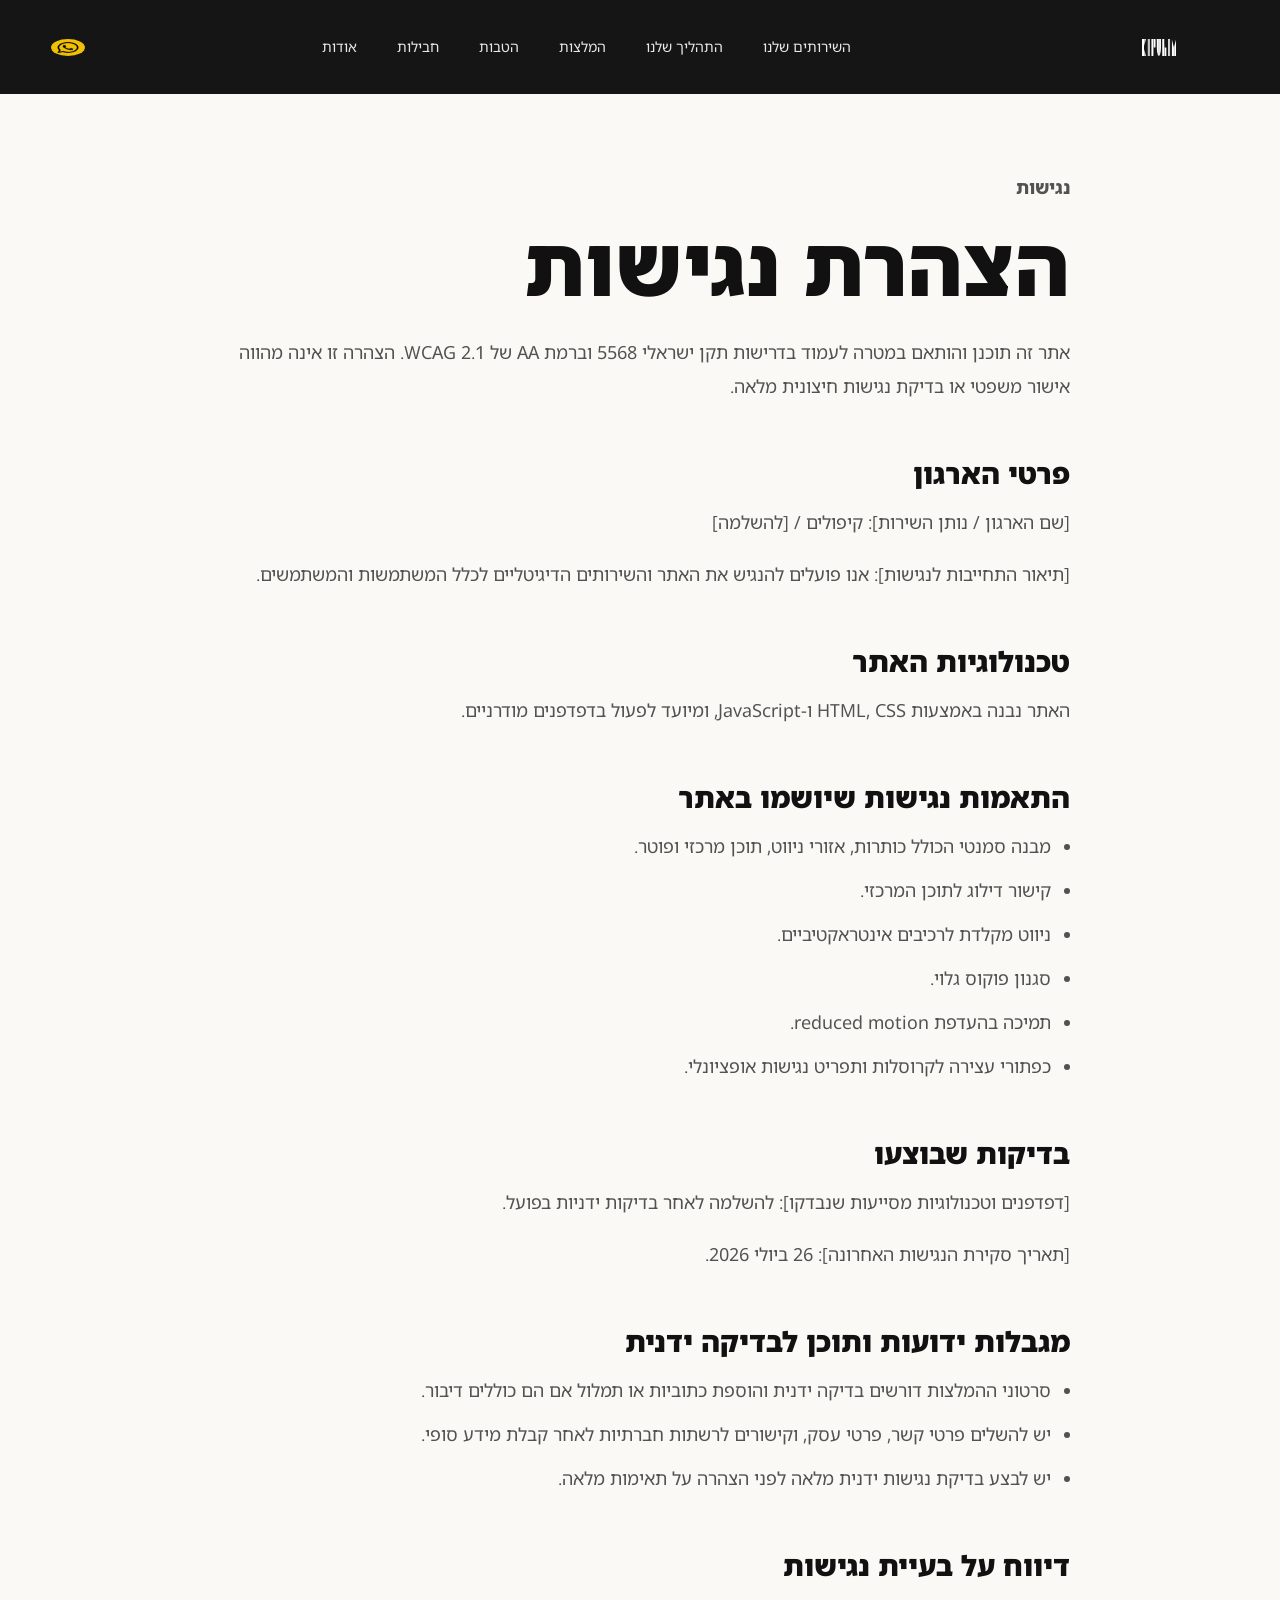
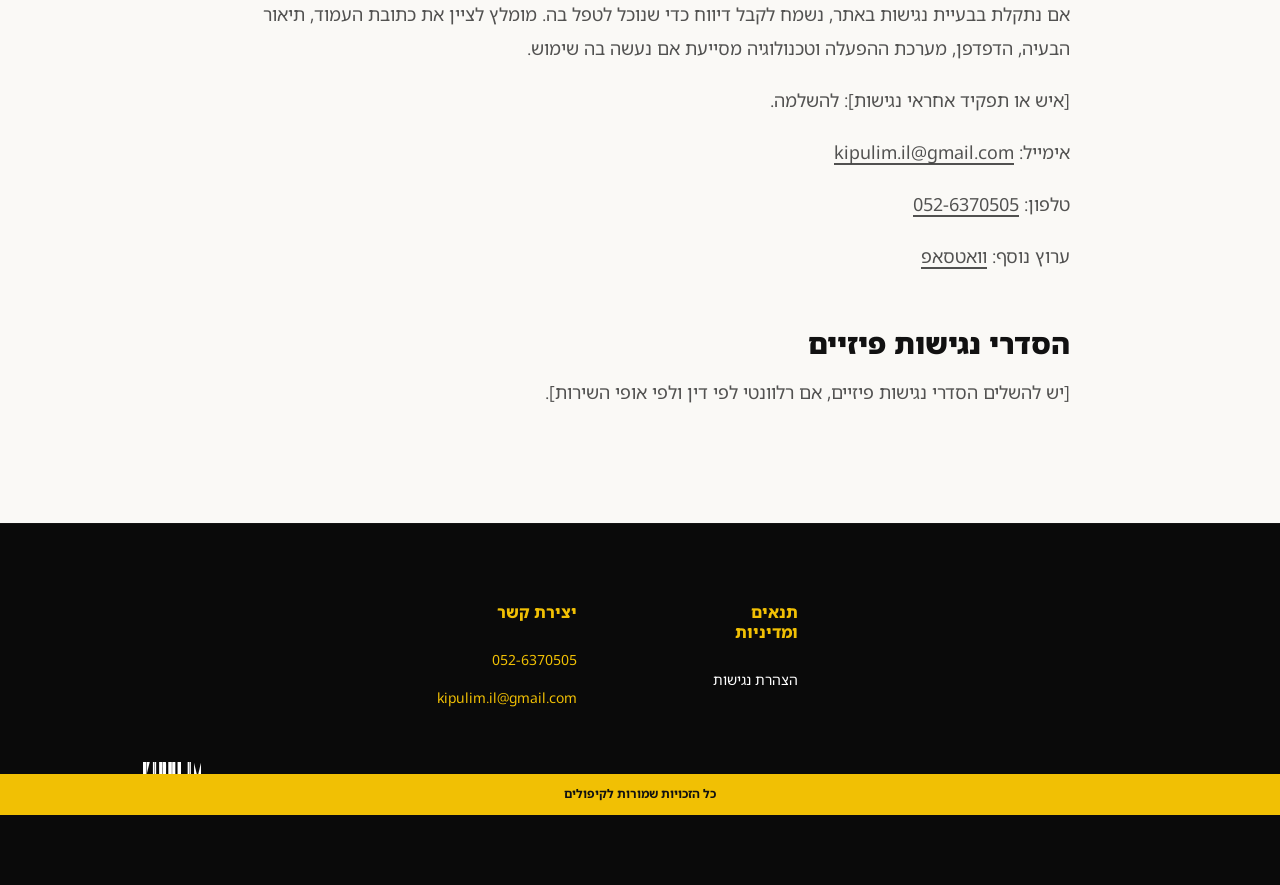
==== accessibility.html @ 1f418134 "Improve site accessibility" ====
<!doctype html>
<html lang="he" dir="rtl">
  <head>
    <meta charset="UTF-8" />
    <meta name="viewport" content="width=device-width, initial-scale=1.0" />
    <title>הצהרת נגישות | קיפולים</title>
    <meta name="description" content="הצהרת נגישות לאתר קיפולים." />
    <link rel="preconnect" href="https://fonts.googleapis.com" />
    <link rel="preconnect" href="https://fonts.gstatic.com" crossorigin />
    <link
      href="https://fonts.googleapis.com/css2?family=Noto+Sans+Hebrew:wght@300;400;500;700;800;900&display=swap"
      rel="stylesheet"
    />
    <link rel="stylesheet" href="styles.css" />
  </head>
  <body>
    <a class="skip-link" href="#main-content">דלגי לתוכן המרכזי</a>
    <header class="site-header" data-header>
      <div class="header-inner">
        <a class="brand" href="index.html#main-content" aria-label="קיפולים - מעבר לעמוד הבית">
          <img src="assets/logo.svg" alt="קיפולים" />
        </a>

        <nav class="main-nav" aria-label="ניווט ראשי">
          <a href="index.html#services">השירותים שלנו</a>
          <a href="index.html#process">התהליך שלנו</a>
          <a href="index.html#testimonials">המלצות</a>
          <a href="index.html#benefits">הטבות</a>
          <a href="index.html#packages">חבילות</a>
          <a href="index.html#about">אודות</a>
        </nav>

        <div class="social-links" aria-label="רשתות חברתיות">
          <a class="social" href="https://wa.me/972526370505" aria-label="וואטסאפ">
            <img src="assets/social-whatsapp.svg" alt="" />
          </a>
        </div>

        <button class="menu-toggle" type="button" aria-expanded="false" aria-label="פתיחת תפריט" data-menu-toggle>
          <span></span>
          <span></span>
        </button>
      </div>
    </header>

    <main class="statement-page" id="main-content" tabindex="-1">
      <article class="statement-content">
        <p class="micro">נגישות</p>
        <h1>הצהרת נגישות</h1>
        <p>
          אתר זה תוכנן והותאם במטרה לעמוד בדרישות תקן ישראלי 5568 וברמת AA של WCAG 2.1.
          הצהרה זו אינה מהווה אישור משפטי או בדיקת נגישות חיצונית מלאה.
        </p>

        <h2>פרטי הארגון</h2>
        <p>[שם הארגון / נותן השירות]: קיפולים / [להשלמה]</p>
        <p>[תיאור התחייבות לנגישות]: אנו פועלים להנגיש את האתר והשירותים הדיגיטליים לכלל המשתמשות והמשתמשים.</p>

        <h2>טכנולוגיות האתר</h2>
        <p>האתר נבנה באמצעות HTML, CSS ו-JavaScript, ומיועד לפעול בדפדפנים מודרניים.</p>

        <h2>התאמות נגישות שיושמו באתר</h2>
        <ul>
          <li>מבנה סמנטי הכולל כותרות, אזורי ניווט, תוכן מרכזי ופוטר.</li>
          <li>קישור דילוג לתוכן המרכזי.</li>
          <li>ניווט מקלדת לרכיבים אינטראקטיביים.</li>
          <li>סגנון פוקוס גלוי.</li>
          <li>תמיכה בהעדפת reduced motion.</li>
          <li>כפתורי עצירה לקרוסלות ותפריט נגישות אופציונלי.</li>
        </ul>

        <h2>בדיקות שבוצעו</h2>
        <p>[דפדפנים וטכנולוגיות מסייעות שנבדקו]: להשלמה לאחר בדיקות ידניות בפועל.</p>
        <p>[תאריך סקירת הנגישות האחרונה]: 26 ביולי 2026.</p>

        <h2>מגבלות ידועות ותוכן לבדיקה ידנית</h2>
        <ul>
          <li>סרטוני ההמלצות דורשים בדיקה ידנית והוספת כתוביות או תמלול אם הם כוללים דיבור.</li>
          <li>יש להשלים פרטי קשר, פרטי עסק, וקישורים לרשתות חברתיות לאחר קבלת מידע סופי.</li>
          <li>יש לבצע בדיקת נגישות ידנית מלאה לפני הצהרה על תאימות מלאה.</li>
        </ul>

        <h2>דיווח על בעיית נגישות</h2>
        <p>
          אם נתקלת בבעיית נגישות באתר, נשמח לקבל דיווח כדי שנוכל לטפל בה.
          מומלץ לציין את כתובת העמוד, תיאור הבעיה, הדפדפן, מערכת ההפעלה וטכנולוגיה מסייעת אם נעשה בה שימוש.
        </p>
        <p>[איש או תפקיד אחראי נגישות]: להשלמה.</p>
        <p>אימייל: <a href="mailto:kipulim.il@gmail.com">kipulim.il@gmail.com</a></p>
        <p>טלפון: <a href="tel:0526370505">052-6370505</a></p>
        <p>ערוץ נוסף: <a href="https://wa.me/972526370505">וואטסאפ</a></p>

        <h2>הסדרי נגישות פיזיים</h2>
        <p>[יש להשלים הסדרי נגישות פיזיים, אם רלוונטי לפי דין ולפי אופי השירות].</p>
      </article>
    </main>

    <footer class="site-footer compact-footer">
      <div class="footer-inner">
        <div class="footer-logo"><img src="assets/logo.svg" alt="קיפולים" /></div>
        <div class="footer-contact">
          <h3>יצירת קשר</h3>
          <a href="tel:0526370505">052-6370505</a>
          <a href="mailto:kipulim.il@gmail.com">kipulim.il@gmail.com</a>
        </div>
        <div class="footer-legal">
          <h3>תנאים ומדיניות</h3>
          <a href="accessibility.html" aria-current="page">הצהרת נגישות</a>
        </div>
      </div>
      <p class="copyright">כל הזכויות שמורות לקיפולים</p>
    </footer>

    <script src="script.js"></script>
  </body>
</html>
---- styles.css ----
:root {
  --black: #111111;
  --yellow: #f1c004;
  --cream: #faf9f6;
  --sage: #dfdeca;
  --soft: rgba(17, 17, 17, 0.55);
  --faint: rgba(17, 17, 17, 0.35);
  --max: 1168px;
}

* {
  box-sizing: border-box;
}

html {
  scroll-behavior: smooth;
  overflow-x: hidden;
}

body {
  margin: 0;
  background: var(--cream);
  color: var(--black);
  font-family: "Noto Sans Hebrew", Arial, sans-serif;
  overflow-x: hidden;
}

a {
  color: inherit;
  text-decoration: none;
}

img {
  display: block;
  max-width: 100%;
}

.visually-hidden {
  position: absolute;
  width: 1px;
  height: 1px;
  padding: 0;
  margin: -1px;
  overflow: hidden;
  clip: rect(0 0 0 0);
  white-space: nowrap;
  border: 0;
}

.skip-link {
  position: fixed;
  top: 12px;
  right: 12px;
  z-index: 100;
  padding: 12px 18px;
  border-radius: 999px;
  background: var(--yellow);
  color: var(--black);
  font-size: 14px;
  line-height: 20px;
  font-weight: 900;
  transform: translateY(-140%);
  transition: transform 180ms ease;
}

.skip-link:focus {
  transform: translateY(0);
}

:focus-visible {
  outline: 3px solid var(--yellow);
  outline-offset: 4px;
}

#main-content:focus {
  outline: 0;
}

.site-header {
  position: fixed;
  inset: 0 0 auto;
  z-index: 20;
  background: rgba(17, 17, 17, 0.98);
  color: #fff;
}

.header-inner {
  width: min(1179px, calc(100% - 40px));
  height: 94px;
  margin: 0 auto;
  display: flex;
  align-items: center;
  justify-content: space-between;
  gap: 34px;
}

.brand img {
  width: 141px;
  height: 17px;
  object-fit: contain;
}

.main-nav {
  display: flex;
  align-items: center;
  gap: 40px;
}

.main-nav a {
  font-size: 14px;
  line-height: 20px;
  color: rgba(255, 255, 255, 0.9);
}

.social-links {
  direction: ltr;
  display: flex;
  align-items: center;
  gap: 15px;
}

.social {
  width: 34px;
  height: 34px;
  display: block;
  overflow: hidden;
  border-radius: 50%;
}

.social img {
  width: 34px;
  height: 34px;
  object-fit: contain;
}

.social.unavailable {
  opacity: 0.55;
}

.social.tiktok {
  display: grid;
  place-items: center;
  border: 1.7px solid #fff;
}

.social.tiktok img {
  width: 15px;
  height: 17px;
}

.menu-toggle {
  display: none;
  width: 42px;
  height: 42px;
  border: 1px solid rgba(255, 255, 255, 0.25);
  border-radius: 999px;
  background: transparent;
}

.menu-toggle span {
  display: block;
  width: 18px;
  height: 2px;
  margin: 5px auto;
  background: #fff;
}

.micro {
  margin: 0 0 18px;
  color: var(--faint);
  font-size: 10px;
  line-height: 15px;
  font-weight: 800;
}

.micro.yellow {
  color: var(--yellow);
}

.dark-micro {
  color: rgba(255, 255, 255, 0.25);
}

.button {
  min-height: 48px;
  padding: 14px 32px;
  border-radius: 999px;
  display: inline-flex;
  align-items: center;
  justify-content: center;
  font-size: 14px;
  line-height: 20px;
  font-weight: 800;
  white-space: nowrap;
  transform: translateZ(0);
  transition:
    transform 220ms ease,
    box-shadow 220ms ease,
    background-color 220ms ease,
    color 220ms ease;
  will-change: transform;
}

.button:hover,
.button:focus-visible {
  transform: scale(1.035);
}

.button:active {
  transform: scale(0.99);
}

.button.primary {
  background: var(--yellow);
  color: var(--black);
}

.button.black {
  background: #000;
  color: #fff;
}

.button.outline {
  border: 1px solid var(--yellow);
  color: var(--yellow);
}

.button.large {
  min-height: 60px;
  padding-inline: 89px;
  font-size: 16px;
}

body.a11y-font-large {
  font-size: 112.5%;
}

body.a11y-font-large p,
body.a11y-font-large a,
body.a11y-font-large button,
body.a11y-font-large li,
body.a11y-font-large summary,
body.a11y-font-large small {
  font-size: 1.12em;
}

body.a11y-contrast {
  background: #fff;
  color: #000;
}

body.a11y-contrast .site-header,
body.a11y-contrast .dark-section,
body.a11y-contrast .site-footer,
body.a11y-contrast .button.black {
  background: #000;
  color: #fff;
}

body.a11y-contrast .hero-overlay {
  background: rgba(0, 0, 0, 0.58);
}

body.a11y-contrast .button.primary,
body.a11y-contrast .copyright,
body.a11y-contrast .accessibility-toggle,
body.a11y-contrast .accessibility-actions button.is-active {
  background: #ffd400;
  color: #000;
}

body.a11y-contrast .micro,
body.a11y-contrast .muted,
body.a11y-contrast .process-steps,
body.a11y-contrast .process-step-panel {
  color: #000;
}

body.a11y-contrast .dark-section .micro,
body.a11y-contrast .dark-section p,
body.a11y-contrast .site-footer a {
  color: #fff;
}

body.a11y-links a:not(.button):not(.package-image-card):not(.social):not(.brand) {
  text-decoration: underline;
  text-decoration-thickness: 2px;
  text-underline-offset: 4px;
}

body.a11y-spacing {
  letter-spacing: 0.04em;
  word-spacing: 0.12em;
}

body.a11y-reduced-motion *,
body.a11y-reduced-motion *::before,
body.a11y-reduced-motion *::after {
  animation-play-state: paused !important;
  scroll-behavior: auto !important;
  transition-duration: 0.01ms !important;
}

.accessibility-widget {
  position: fixed;
  left: 24px;
  bottom: 24px;
  z-index: 40;
  direction: rtl;
  font-family: "Noto Sans Hebrew", Arial, sans-serif;
}

.accessibility-toggle {
  width: 82px;
  height: 82px;
  border: 0;
  border-radius: 50%;
  background: var(--black);
  color: #fff;
  box-shadow: 0 18px 45px rgba(0, 0, 0, 0.22);
  cursor: pointer;
  font-size: 13px;
  line-height: 18px;
  font-weight: 900;
  transition:
    transform 220ms ease,
    background-color 220ms ease,
    color 220ms ease;
}

.accessibility-toggle:hover,
.accessibility-toggle:focus-visible {
  transform: scale(1.05);
  background: var(--yellow);
  color: var(--black);
}

.accessibility-panel {
  position: absolute;
  left: 0;
  bottom: 96px;
  width: min(292px, calc(100vw - 48px));
  padding: 18px;
  border: 1px solid rgba(17, 17, 17, 0.12);
  border-radius: 8px;
  background: #fff;
  color: var(--black);
  box-shadow: 0 24px 60px rgba(0, 0, 0, 0.2);
}

.accessibility-head {
  display: flex;
  align-items: center;
  justify-content: space-between;
  gap: 16px;
  margin-bottom: 14px;
}

.accessibility-head strong {
  font-size: 18px;
  line-height: 24px;
  font-weight: 900;
}

.accessibility-head button {
  border: 0;
  background: transparent;
  color: rgba(17, 17, 17, 0.62);
  cursor: pointer;
  font-size: 13px;
  line-height: 18px;
  font-weight: 800;
}

.accessibility-actions {
  display: grid;
  gap: 8px;
}

.accessibility-actions button {
  width: 100%;
  min-height: 42px;
  padding: 10px 14px;
  border: 1px solid rgba(17, 17, 17, 0.12);
  border-radius: 6px;
  background: #f7f6f1;
  color: var(--black);
  cursor: pointer;
  font-size: 14px;
  line-height: 20px;
  font-weight: 800;
  text-align: right;
}

.accessibility-actions button:hover,
.accessibility-actions button:focus-visible,
.accessibility-actions button.is-active {
  border-color: var(--black);
  background: var(--black);
  color: #fff;
}

.hero {
  position: relative;
  min-height: 780px;
  padding: 208px max(20px, calc((100vw - 1280px) / 2 + 56px)) 80px;
  background: #0e0e0e;
  color: #fff;
  overflow: hidden;
}

.hero-media {
  position: absolute;
  inset: 71px auto 0 0;
  width: 100%;
  height: 709px;
  object-fit: cover;
  background: url("assets/hero-poster.png") center / cover no-repeat;
}

.hero-sound {
  position: absolute;
  z-index: 2;
  left: 32px;
  bottom: 32px;
  width: 72px;
  height: 72px;
  border: 0;
  border-radius: 50%;
  background: rgba(126, 122, 116, 0.92);
  color: #fff;
  display: grid;
  place-items: center;
  cursor: pointer;
  backdrop-filter: blur(8px);
  transition:
    transform 220ms ease,
    background-color 220ms ease,
    border-color 220ms ease;
}

.hero-sound:hover,
.hero-sound:focus-visible {
  transform: scale(1.055);
  background: rgba(112, 108, 102, 0.96);
}

.sound-icon {
  width: 28px;
  height: 28px;
  display: block;
  background: currentColor;
  mask: url("data:image/svg+xml,%3Csvg xmlns='http://www.w3.org/2000/svg' width='28' height='28' viewBox='0 0 24 24' fill='none' stroke='black' stroke-width='2.2' stroke-linecap='round' stroke-linejoin='round'%3E%3Cpolygon points='11 5 6 9 2 9 2 15 6 15 11 19 11 5'/%3E%3Cpath d='M15.5 8.5a5 5 0 0 1 0 7'/%3E%3Cpath d='M18.5 5.5a9 9 0 0 1 0 13'/%3E%3C/svg%3E") center / contain no-repeat;
}

.hero-sound:not(.is-on) .sound-icon {
  mask: url("data:image/svg+xml,%3Csvg xmlns='http://www.w3.org/2000/svg' width='28' height='28' viewBox='0 0 24 24' fill='none' stroke='black' stroke-width='2.2' stroke-linecap='round' stroke-linejoin='round'%3E%3Cpolygon points='11 5 6 9 2 9 2 15 6 15 11 19 11 5'/%3E%3Cline x1='22' y1='9' x2='16' y2='15'/%3E%3Cline x1='16' y1='9' x2='22' y2='15'/%3E%3C/svg%3E") center / contain no-repeat;
}

.hero-overlay {
  position: absolute;
  inset: 71px 0 0;
  background: linear-gradient(270deg, #000 0%, rgba(0, 0, 0, 0.6) 36%, rgba(0, 0, 0, 0) 82%);
}

.hero-content {
  position: relative;
  z-index: 1;
  width: min(620px, 100%);
  max-width: 620px;
  margin-right: 0;
  margin-left: auto;
  text-align: right;
}

.hero-content > * {
  opacity: 0;
  transform: translateY(22px);
  animation: heroFadeUp 900ms ease both;
  will-change: opacity, transform;
}

.hero-content h1 {
  animation-delay: 120ms;
}

.hero-subtitle {
  animation-delay: 240ms;
}

.hero-content .button {
  animation-delay: 360ms;
}

.hero h1 {
  margin: 0 0 24px;
  font-size: clamp(64px, 7.4vw, 112px);
  line-height: 1;
  font-weight: 900;
}

.hero h1 span {
  color: var(--yellow);
}

.hero-subtitle {
  margin: 0 0 38px;
  color: #fff;
  font-size: 20px;
  line-height: 32.5px;
  font-weight: 300;
}

@keyframes heroFadeUp {
  to {
    opacity: 1;
    transform: translateY(0);
  }
}

@media (prefers-reduced-motion: reduce) {
  .hero-content > * {
    opacity: 1;
    transform: none;
    animation: none;
  }
}

.service-strip {
  min-height: 60px;
  padding: 20px;
  background: var(--yellow);
  display: flex;
  justify-content: center;
  gap: 24px;
  flex-wrap: wrap;
  font-size: 14px;
  font-weight: 900;
}

.service-strip span:not(:last-child)::after {
  content: "·";
  margin-inline-start: 24px;
}

.stats {
  padding: 112px 0 113px;
  width: min(1280px, calc(100% - 40px));
  margin: 0 auto;
  display: grid;
  grid-template-columns: repeat(4, 1fr);
  background: var(--cream);
}

.stats div {
  border-left: 1px solid rgba(17, 17, 17, 0.08);
  text-align: center;
}

.stats div:last-child {
  border-left: 0;
}

.stats strong {
  direction: ltr;
  display: block;
  font-size: clamp(48px, 5.2vw, 80px);
  line-height: 80px;
  font-weight: 900;
}

.stats strong span,
.dark-section h2 span,
.perks h2 span {
  color: var(--yellow);
}

.stats small {
  display: block;
  margin-top: 12px;
  color: rgba(17, 17, 17, 0.66);
  font-size: 11px;
  font-weight: 700;
}

h2,
h3,
p {
  margin-top: 0;
}

.split-section,
.receives {
  width: min(var(--max), calc(100% - 40px));
  margin: 0 auto;
  padding: 135px 0;
  display: grid;
  grid-template-columns: 1fr 1fr;
  gap: 128px;
  align-items: center;
}

.section-image {
  overflow: hidden;
  background: var(--sage);
}

.section-image.tall {
  aspect-ratio: 4 / 5;
}

.section-image.wide {
  aspect-ratio: 4 / 3;
}

.section-image img {
  width: 100%;
  height: 100%;
  object-fit: cover;
}

.copy-block {
  text-align: right;
}

.copy-block h2,
.section-heading h2,
.dark-section h2,
.process h2,
.packages h2,
.cta h2,
.testimonials h2 {
  margin: 0 0 32px;
  font-size: clamp(42px, 4.4vw, 62px);
  line-height: 1.05;
  font-weight: 900;
}

.copy-block p {
  color: var(--soft);
  font-size: 18px;
  line-height: 36px;
}

.copy-block .muted {
  color: rgba(17, 17, 17, 0.4);
  font-size: 16px;
  line-height: 32px;
}

.text-link {
  display: inline-flex;
  align-items: center;
  gap: 12px;
  border-bottom: 1px solid rgba(17, 17, 17, 0.3);
  padding-bottom: 2px;
  font-size: 14px;
  font-weight: 800;
}

.dark-section {
  background: var(--black);
  color: #fff;
}

.why {
  padding: 176px 0;
}

.section-heading {
  width: min(var(--max), calc(100% - 40px));
  margin: 0 auto 80px;
  text-align: right;
}

.section-heading.inline {
  display: flex;
  justify-content: flex-end;
  align-items: end;
  gap: 48px;
  direction: ltr;
}

.section-heading.inline div {
  max-width: 576px;
  margin-left: auto;
  direction: rtl;
}

.reason-list {
  width: min(var(--max), calc(100% - 40px));
  margin: 112px auto 0;
}

.reason-list article {
  min-height: 105px;
  padding: 36px 0;
  border-bottom: 1px solid rgba(255, 255, 255, 0.07);
  display: grid;
  grid-template-columns: 48px 256px 1fr;
  gap: 64px;
  align-items: start;
}

.reason-list span,
.perk-list span,
.value-grid span {
  color: rgba(241, 192, 4, 0.88);
  font-size: 13px;
  line-height: 20px;
  font-weight: 900;
}

.value-grid span {
  color: rgba(17, 17, 17, 0.66);
}

.reason-list h3 {
  margin: 0;
  font-size: 24px;
  line-height: 32px;
}

.reason-list p {
  margin: 0;
  color: rgba(255, 255, 255, 0.82);
  font-size: 16px;
  line-height: 26px;
}

.values {
  padding: 176px 0;
  background: var(--sage);
}

.value-grid {
  width: min(var(--max), calc(100% - 40px));
  margin: 0 auto;
  display: grid;
  grid-template-columns: repeat(3, 1fr);
}

.value-grid article {
  min-height: 254px;
  padding: 48px 8px 56px;
  border-bottom: 1px solid rgba(17, 17, 17, 0.08);
  text-align: right;
}

.value-grid h3 {
  margin: 12px 0;
  font-size: 24px;
  line-height: 32px;
}

.value-grid p {
  color: var(--soft);
  font-size: 15px;
  line-height: 30px;
}

.services {
  background: var(--cream);
}

.services .section-heading {
  padding-top: 128px;
}

.services .section-heading h2 {
  width: min(672px, 100%);
  margin-left: auto;
}

.service-row {
  min-height: 624px;
  display: grid;
  grid-template-columns: minmax(390px, 45fr) minmax(520px, 55fr);
  background: var(--cream);
}

.service-row.dark {
  background: var(--black);
  color: #fff;
}

.service-row > img {
  width: 100%;
  height: 100%;
  min-height: 624px;
  object-fit: cover;
}

.service-copy {
  position: relative;
  align-self: center;
  padding: 75px 80px 64px;
  text-align: right;
}

.ghost-number {
  direction: ltr;
  position: absolute;
  top: -6px;
  right: 80px;
  color: rgba(17, 17, 17, 0.5);
  font-size: 130px;
  line-height: 130px;
  font-weight: 900;
}

.dark .ghost-number {
  color: rgba(255, 255, 255, 0.55);
}

.service-copy h3 {
  position: relative;
  margin: 0 0 28px;
  padding-bottom: 20px;
  font-size: 44px;
  line-height: 48px;
  font-weight: 900;
}

.service-copy h3::after {
  content: "";
  position: absolute;
  right: 0;
  bottom: 0;
  width: 28px;
  height: 1px;
  background: var(--yellow);
}

.service-copy p:not(.micro) {
  max-width: 520px;
  color: rgba(17, 17, 17, 0.5);
  font-size: 15px;
  line-height: 30px;
}

.service-row.dark .service-copy p:not(.micro) {
  color: rgba(255, 255, 255, 0.45);
}

.service-copy .tags {
  margin-bottom: 38px;
  color: rgba(17, 17, 17, 0.2);
  font-size: 10px;
  line-height: 15px;
  font-weight: 400;
  letter-spacing: 1.8px;
  white-space: nowrap;
}

.service-row.dark .service-copy .tags {
  color: rgba(255, 255, 255, 0.15);
}

.service-copy p.tags,
.service-row.dark .service-copy p.tags {
  font-size: 10px;
  line-height: 15px;
}

.service-copy p.tags {
  color: rgba(17, 17, 17, 0.2);
}

.service-row.dark .service-copy p.tags {
  color: rgba(255, 255, 255, 0.15);
}

.process {
  padding: 176px 0;
  background: var(--cream);
}

.process-inner {
  width: min(1280px, calc(100% - 40px));
  margin: 0 auto;
  display: grid;
  direction: ltr;
  grid-template-columns: 260px 768px;
  column-gap: 140px;
  row-gap: 0;
  align-items: start;
  justify-content: center;
  padding-inline: 56px;
}

.process-title {
  direction: rtl;
  grid-column: 2;
  width: 768px;
  display: flex;
  flex-direction: column;
  align-items: flex-start;
  text-align: right;
}

.process-title .micro {
  width: 635px;
  margin-left: 0;
  margin-right: 0;
  text-align: right;
}

.process-title h2 {
  width: 635px;
  max-width: 635px;
  margin-left: 0;
  margin-right: 0;
  text-align: right;
}

.process-current {
  direction: rtl;
  grid-column: 1;
  grid-row: 2;
  justify-self: center;
  align-self: start;
  min-height: 168px;
  padding-top: 44px;
  margin-top: 32px;
  text-align: center;
  color: rgba(17, 17, 17, 0.06);
}

.process-current strong {
  direction: ltr;
  display: block;
  font-size: 180px;
  line-height: 180px;
  font-weight: 900;
}

.process-current span {
  color: rgba(17, 17, 17, 0.5);
  font-size: 14px;
  font-weight: 800;
}

.process-steps {
  direction: rtl;
  grid-column: 2;
  width: 768px;
  margin-top: 32px;
}

.process-step {
  border-bottom: 1px solid rgba(17, 17, 17, 0.08);
}

.process-step-button {
  direction: ltr;
  width: 100%;
  min-height: 89px;
  padding: 27px 0;
  border: 0;
  display: grid;
  grid-template-columns: 1fr 24px;
  align-items: start;
  gap: 33px;
  background: transparent;
  color: rgba(17, 17, 17, 0.6);
  cursor: pointer;
  font: inherit;
  transition:
    min-height 240ms ease,
    color 240ms ease;
}

.process-step-copy {
  grid-column: 1;
  grid-row: 1;
  min-width: 0;
  direction: rtl;
  text-align: right;
}

.process-step-number {
  grid-column: 2;
  grid-row: 1;
  justify-self: end;
  padding-top: 6px;
  color: rgba(17, 17, 17, 0.2);
  font-size: 13px;
  line-height: 20px;
  font-weight: 800;
  transition: color 240ms ease;
}

.process-step-heading {
  display: block;
  margin: 0;
  font-size: 24px;
  line-height: 32px;
  font-weight: 900;
  text-align: right;
}

.process-step-heading.reveal,
.process-step-panel.reveal {
  transform: none;
}

.process-steps .active .process-step-button {
  min-height: 127px;
  padding-bottom: 21px;
  color: var(--black);
}

.process-steps .active {
  border-bottom-color: var(--black);
}

.process-steps .active .process-step-number {
  color: var(--yellow);
}

.process-step-panel {
  display: block;
  max-height: 0;
  margin: 0;
  overflow: hidden;
  color: rgba(17, 17, 17, 0.45);
  font-size: 14px;
  line-height: 28px;
  opacity: 0;
  transition:
    max-height 260ms ease,
    margin 260ms ease,
    opacity 220ms ease;
}

.process-step-button:focus-visible {
  outline-offset: -3px;
}

.process-steps .active .process-step-panel {
  max-height: 64px;
  margin: 10px 0 0;
  opacity: 1;
}

.reveal {
  opacity: 0;
  transform: translateY(24px);
  transition:
    opacity 720ms ease,
    transform 720ms ease;
  transition-delay: var(--reveal-delay, 0ms);
  will-change: opacity, transform;
}

.reveal.is-visible {
  opacity: 1;
  transform: translateY(0);
}

.button.reveal.is-visible:hover,
.button.reveal.is-visible:focus-visible {
  transform: scale(1.035);
}

.process-steps article:not(.active) .process-step-panel {
  opacity: 0;
}

.process-steps .active .process-step-panel.reveal.is-visible {
  opacity: 1;
}

.perks {
  min-height: 676px;
  padding: 136px 0;
}

.perks-inner {
  width: min(1177px, calc(100% - 40px));
  margin: 0 auto;
  display: grid;
  direction: ltr;
  grid-template-columns: minmax(0, 528px) minmax(0, 528px);
  gap: 121px;
  align-items: start;
  justify-content: center;
}

.perks-copy {
  direction: rtl;
  grid-column: 2;
  grid-row: 1;
  text-align: right;
}

.perks-copy h2 {
  width: min(528px, 100%);
}

.perks-copy p:not(.micro) {
  color: rgba(255, 255, 255, 0.5);
  font-size: 18px;
  line-height: 36px;
}

.perk-list {
  direction: rtl;
  grid-column: 1;
  grid-row: 1;
}

.perk-list article {
  min-height: 107px;
  padding: 32px 0 14px;
  border-bottom: 1px solid rgba(255, 255, 255, 0.07);
  display: grid;
  grid-template-columns: 16px 1fr;
  gap: 32px;
  text-align: right;
}

.perk-list article:first-child {
  min-height: 85px;
  padding-top: 11px;
}

.perk-list article span {
  grid-column: 1;
  grid-row: 1 / span 2;
  align-self: start;
  justify-self: end;
  color: rgba(241, 192, 4, 0.88);
  font-size: 12px;
  line-height: 16px;
}

.perk-list h3 {
  margin: 0 0 10px;
  color: #fff;
  font-size: 14px;
  line-height: 20px;
}

.perk-list p {
  margin: 0;
  color: rgba(255, 255, 255, 0.3);
  font-size: 14px;
  line-height: 20px;
  white-space: nowrap;
}

.receives {
  padding: 176px 0;
}

.check-list,
.package-card ul {
  list-style: none;
  padding: 0;
  margin: 0;
}

.check-list li {
  padding: 20px 0;
  border-bottom: 1px solid rgba(17, 17, 17, 0.07);
  color: rgba(17, 17, 17, 0.65);
  font-size: 14px;
  line-height: 20px;
}

.check-list li::before,
.package-card li::before {
  content: "";
  width: 16px;
  height: 16px;
  display: inline-block;
  margin-left: 24px;
  vertical-align: -3px;
  background: url("assets/check.svg") center / contain no-repeat;
}

.package-card li::before {
  width: 32px;
  height: 32px;
  margin-left: 0;
  vertical-align: 0;
  grid-column: 1;
  grid-row: 1;
}

.testimonials {
  padding: 176px 0 0;
  background: #000;
  color: #fff;
  overflow: hidden;
  text-align: center;
}

.quote-block {
  width: min(812px, calc(100% - 40px));
  margin: 0 auto;
}

.quote-block h2 {
  font-size: clamp(42px, 4.6vw, 58px);
}

.stars {
  direction: ltr;
  display: flex;
  justify-content: center;
  gap: 4px;
  margin: 0 0 48px;
}

.stars img {
  width: 16px;
  height: 16px;
}

blockquote {
  margin: 0 auto 48px;
  font-size: clamp(26px, 3vw, 34px);
  line-height: 1.65;
  font-weight: 500;
}

.quote-name {
  margin: 0 0 6px;
  color: var(--yellow);
  font-size: 14px;
  font-weight: 800;
}

.quote-location {
  margin: 0;
  color: rgba(255, 255, 255, 0.3);
  font-size: 12px;
}

.quote-arrows {
  direction: ltr;
  display: flex;
  justify-content: center;
  gap: 16px;
  margin: 28px 0 64px;
}

.quote-arrows span {
  width: 44px;
  height: 44px;
  border: 1px solid rgba(255, 255, 255, 0.1);
  display: grid;
  place-items: center;
  background: transparent;
  color: #fff;
}

.video-carousel {
  direction: ltr;
  position: relative;
  width: 100%;
  overflow: hidden;
  margin-top: 4px;
  padding-bottom: 0;
}

.video-carousel::before {
  content: "";
  position: absolute;
  inset: -44px 0 auto;
  z-index: 1;
  height: 164px;
  pointer-events: none;
  background: linear-gradient(180deg, #000 0%, rgba(0, 0, 0, 0.7) 45%, rgba(0, 0, 0, 0) 100%);
}

.video-track {
  display: flex;
  width: max-content;
  gap: 27.546px;
  animation: testimonialLoop 30s linear infinite;
  will-change: transform;
}

.video-carousel:hover .video-track,
.video-carousel.is-paused .video-track {
  animation-play-state: paused;
}

.logo-strip.is-paused .logo-track {
  animation-play-state: paused;
}

.carousel-control {
  position: absolute;
  z-index: 2;
  top: 24px;
  left: 24px;
  min-height: 44px;
  padding: 10px 18px;
  border: 1px solid rgba(255, 255, 255, 0.35);
  border-radius: 999px;
  background: rgba(0, 0, 0, 0.62);
  color: #fff;
  cursor: pointer;
  font-size: 13px;
  line-height: 18px;
  font-weight: 800;
}

.carousel-control:hover,
.carousel-control:focus-visible {
  background: var(--yellow);
  color: var(--black);
}

.logo-control {
  top: auto;
  bottom: 24px;
  left: 24px;
  border-color: rgba(17, 17, 17, 0.18);
  background: rgba(255, 255, 255, 0.78);
  color: var(--black);
}

.video-track img,
.video-track video {
  width: 323.851px;
  height: 576.803px;
  flex: 0 0 auto;
  border-radius: 16.694px;
  object-fit: cover;
}

@keyframes testimonialLoop {
  from {
    transform: translateX(0);
  }

  to {
    transform: translateX(calc(-50% - 13.773px));
  }
}

.logo-strip {
  height: 262px;
  position: relative;
  overflow: hidden;
  background: var(--sage);
  border-top: 1px solid rgba(17, 17, 17, 0.06);
  border-bottom: 1px solid rgba(17, 17, 17, 0.06);
}

.logo-strip p {
  margin: 0;
  padding-top: 67px;
  color: rgba(17, 17, 17, 0.3);
  font-size: 12px;
  line-height: 15px;
  font-weight: 800;
  letter-spacing: 2.8px;
  text-align: center;
}

.logo-track {
  position: absolute;
  top: 130px;
  left: calc(50% - 87px);
  display: flex;
  align-items: center;
  gap: 116px;
  width: max-content;
  opacity: 0.7;
  animation: logoLoop 34s linear infinite;
  will-change: transform;
}

.logo-track img {
  width: auto;
  max-width: 160px;
  max-height: 55px;
  flex: 0 0 auto;
  object-fit: contain;
}

.logo-strip:hover .logo-track {
  animation-play-state: paused;
}

@keyframes logoLoop {
  from {
    transform: translateX(-25%);
  }

  to {
    transform: translateX(-75%);
  }
}

.faq {
  padding: 176px 0;
  background: var(--cream);
}

.faq .section-heading.narrow {
  width: min(768px, calc(100% - 40px));
  padding-inline: min(56px, 7vw);
  margin: 0 auto 80px;
  text-align: right;
}

.faq .section-heading.narrow h2 {
  width: min(656px, 100%);
  margin-inline-start: auto;
}

.faq-list {
  width: min(656px, calc(100% - 40px));
  margin: 0 auto;
  text-align: right;
}

details {
  border-bottom: 1px solid rgba(17, 17, 17, 0.08);
}

summary {
  min-height: 82px;
  padding: 28px 0;
  cursor: pointer;
  list-style: none;
  color: var(--black);
  font-size: 18px;
  line-height: 25px;
  font-weight: 800;
  text-align: right;
}

summary::-webkit-details-marker {
  display: none;
}

summary::before {
  content: "+";
  margin-left: 6px;
  color: var(--black);
  font-weight: 300;
}

details[open] summary::before {
  content: "-";
}

details p {
  margin: -8px 0 24px;
  color: var(--soft);
  font-size: 15px;
  line-height: 28px;
}

.story {
  width: 100%;
  padding-inline: max(20px, calc((100vw - var(--max)) / 2));
  background: var(--sage);
}

.packages {
  padding: 136px 20px;
  background: #fff;
  text-align: center;
}

.package-grid {
  width: min(1178px, 100%);
  margin: 54px auto 0;
  display: grid;
  direction: rtl;
  grid-template-columns: repeat(3, 374px);
  gap: 0;
  align-items: center;
  justify-content: center;
}

.package-image-card {
  width: 374px;
  height: 551px;
  display: block;
  outline: 0;
  transition:
    transform 220ms ease;
}

.package-image-card.featured {
  height: 642px;
}

.package-image-card:hover,
.package-image-card:focus-visible {
  transform: scale(1.018);
}

.package-image-card img {
  width: 100%;
  height: 100%;
  object-fit: contain;
}

.package-card {
  position: relative;
  height: 551px;
  min-height: 551px;
  padding: 44px 32px 34px;
  border-radius: 20px;
  background: #fff;
  box-shadow: 0 0 30px 5px rgba(0, 0, 0, 0.07);
  display: flex;
  flex-direction: column;
  overflow: hidden;
  text-align: center;
}

.package-card.featured {
  position: relative;
  height: 642px;
  min-height: 642px;
  padding-top: 82px;
  background: var(--yellow);
}

.badge {
  position: absolute;
  inset: 0 0 auto;
  height: 49px;
  border-radius: 20px 20px 0 0;
  display: grid;
  place-items: center;
  background: #000;
  color: #fff;
  font-size: 14px;
  font-weight: 800;
}

.package-card h3 {
  margin: 0 0 8px;
  font-size: 30px;
  line-height: 53px;
  font-weight: 900;
  letter-spacing: 0;
}

.package-subtitle {
  margin: 0 0 34px;
  color: var(--yellow);
  font-size: 24px;
  line-height: 53px;
  font-weight: 700;
  letter-spacing: 0;
}

.featured .package-subtitle {
  color: #fff;
}

.package-card li {
  margin: 0;
  min-height: 32px;
  max-width: none;
  color: rgba(17, 17, 17, 0.65);
  display: grid;
  grid-template-columns: 32px minmax(0, 265px);
  gap: 13px;
  align-items: start;
  justify-content: end;
  font-size: 18px;
  line-height: 26px;
  letter-spacing: 0;
  text-align: right;
}

.package-card .button {
  position: absolute;
  left: 50%;
  top: 457px;
  width: 174px;
  margin: 0;
  transform: translateX(-50%);
}

.package-card.featured .button {
  top: 513px;
}

.package-card .button:hover,
.package-card .button:focus-visible,
.package-card .button.reveal.is-visible:hover,
.package-card .button.reveal.is-visible:focus-visible {
  transform: translateX(-50%) scale(1.035);
}

.package-card ul {
  display: grid;
  gap: 20px;
  align-content: start;
  margin: 5px auto 28px;
  width: min(312px, 100%);
  direction: rtl;
}

.package-card.featured ul {
  margin-top: 5px;
}

.cta {
  padding: 136px 20px;
  background: var(--cream);
  text-align: center;
}

.cta h2 {
  max-width: 676px;
  margin-inline: auto;
  font-size: clamp(46px, 5vw, 72px);
  line-height: 1.06;
}

.statement-page {
  padding: 170px 20px 96px;
  background: var(--cream);
}

.statement-content {
  width: min(860px, 100%);
  margin: 0 auto;
  color: var(--black);
  text-align: right;
}

.statement-content h1 {
  margin: 0 0 28px;
  font-size: clamp(44px, 7vw, 82px);
  line-height: 1.04;
  font-weight: 900;
}

.statement-content h2 {
  margin: 52px 0 14px;
  font-size: 28px;
  line-height: 36px;
  font-weight: 900;
}

.statement-content p,
.statement-content li {
  color: rgba(17, 17, 17, 0.72);
  font-size: 18px;
  line-height: 34px;
}

.statement-content ul {
  display: grid;
  gap: 10px;
  margin: 0;
  padding: 0 1.2em 0 0;
}

.statement-content a {
  text-decoration: underline;
  text-decoration-thickness: 2px;
  text-underline-offset: 4px;
}

.compact-footer {
  min-height: 250px;
}

.compact-footer .footer-inner {
  height: 250px;
}

.site-footer {
  position: relative;
  min-height: 362px;
  overflow: hidden;
  border-top: 1px solid rgba(255, 255, 255, 0.04);
  background: #0a0a0a;
  color: #fff;
}

.footer-deco {
  position: absolute;
  inset: -10px -17% auto -23%;
  height: 347px;
  opacity: 0.04;
  pointer-events: none;
  background: url("assets/logo.svg") center / 42% auto repeat-x;
  filter: brightness(0) invert(1);
}

.footer-inner {
  position: relative;
  z-index: 1;
  width: min(1178px, calc(100% - 40px));
  height: 362px;
  margin: 0 auto;
  display: block;
  direction: ltr;
}

.footer-logo {
  position: absolute;
  left: 0;
  top: 238px;
}

.footer-contact,
.footer-legal,
.footer-nav {
  direction: rtl;
}

.footer-contact {
  position: absolute;
  left: 320px;
  top: 78px;
  width: 206px;
  height: 186px;
  display: flex;
  flex-direction: column;
  align-items: stretch;
}

.footer-logo img {
  width: 241px;
  height: 29px;
  object-fit: contain;
}

.footer-inner h3 {
  margin: 0 0 28px;
  color: var(--yellow);
  font-size: 16px;
  line-height: 20px;
  font-weight: 800;
  text-align: right;
}

.footer-inner a,
.footer-placeholder {
  display: block;
  margin-bottom: 18px;
  color: #fff;
  font-size: 14px;
  line-height: 20px;
  text-align: right;
}

.footer-placeholder {
  opacity: 0.58;
}

.footer-contact a {
  color: var(--yellow);
}

.footer-contact > a:last-of-type {
  margin-bottom: 0;
}

.footer-socials {
  direction: ltr;
  display: flex;
  align-items: center;
  gap: 17px;
  margin-top: 44px;
}

.footer-socials a {
  margin-bottom: 0;
}

.footer-socials .social {
  width: 39px;
  height: 39px;
}

.footer-socials .social img {
  width: 39px;
  height: 39px;
}

.footer-socials .social.tiktok img {
  width: 17px;
  height: 19px;
}

.footer-nav {
  position: absolute;
  left: 854px;
  top: 78px;
  width: 319px;
}

.footer-nav h3 {
  width: 49px;
  margin-left: auto;
  text-align: right;
}

.footer-nav-columns {
  display: grid;
  grid-template-columns: 49px 98px 98px;
  gap: 37px;
}

.footer-nav-columns > div {
  display: grid;
  gap: 20px;
}

.footer-legal {
  position: absolute;
  left: 634px;
  top: 78px;
  width: 113px;
}

.footer-nav a,
.footer-legal a {
  margin-bottom: 0;
}

.footer-legal a:not(:last-child) {
  margin-bottom: 18px;
}

.copyright {
  margin: 0;
  position: relative;
  z-index: 1;
  padding: 13px 20px 14px;
  background: var(--yellow);
  color: var(--black);
  text-align: center;
  font-size: 12px;
  line-height: 14px;
  font-weight: 700;
}

@media (max-width: 980px) {
  .header-inner {
    height: 76px;
  }

  .brand img {
    width: 120px;
    height: 15px;
  }

  .menu-toggle {
    display: block;
  }

  .main-nav,
  .social-links {
    display: none;
  }

  .site-header.is-open .main-nav {
    position: absolute;
    inset: 76px 0 auto;
    padding: 24px 20px;
    display: grid;
    gap: 18px;
    background: var(--black);
    text-align: center;
  }

  .hero {
    min-height: 690px;
    padding: 150px 20px 70px;
  }

  .hero-media {
    top: 76px;
    height: 614px;
  }

  .hero-overlay {
    top: 76px;
    background: linear-gradient(270deg, rgba(0, 0, 0, 0.92), rgba(0, 0, 0, 0.38));
  }

  .hero-content {
    max-width: none;
    margin-right: 0;
    margin-left: 0;
  }

  .stats,
  .value-grid,
  .package-grid {
    grid-template-columns: repeat(2, 1fr);
  }

  .split-section,
  .receives,
  .perks-inner {
    grid-template-columns: 1fr;
    gap: 56px;
  }

  .perks-inner {
    direction: rtl;
    grid-template-columns: 1fr;
    width: min(528px, calc(100% - 40px));
  }

  .perks-copy,
  .perk-list {
    grid-column: 1;
    grid-row: auto;
    min-width: 0;
  }

  .perk-list p {
    white-space: normal;
  }

  .section-heading.inline {
    display: grid;
  }

  .reason-list article {
    grid-template-columns: 38px 1fr;
    gap: 16px 28px;
  }

  .reason-list p {
    grid-column: 2;
  }

  .service-row,
  .service-row.dark {
    grid-template-columns: 1fr;
  }

  .service-row.dark img {
    order: -1;
  }

  .service-copy {
    padding: 64px 40px;
  }

  .ghost-number {
    right: 40px;
  }

  .process-inner {
    grid-template-columns: 1fr;
    width: min(var(--max), calc(100% - 40px));
    padding-inline: 0;
  }

  .process-title {
    grid-column: auto;
    width: 100%;
  }

  .process-steps {
    grid-column: auto;
    width: 100%;
    margin-top: 56px;
  }

  .process-current {
    display: none;
  }

  .video-carousel {
    width: 100%;
    max-width: 100%;
    margin-inline-start: 0;
    overflow: hidden;
    padding-bottom: 24px;
  }

  .footer-inner {
    height: auto;
    min-height: 362px;
    padding: 72px 0 74px;
    display: grid;
    grid-template-columns: 1fr 1fr;
    gap: 56px;
  }

  .footer-logo,
  .footer-contact,
  .footer-legal,
  .footer-nav {
    position: static;
    left: auto;
    top: auto;
  }
}

@media (max-width: 640px) {
  .hero h1 {
    font-size: 58px;
  }

  .hero-subtitle {
    font-size: 18px;
  }

  .service-strip {
    display: grid;
    gap: 12px;
  }

  .service-strip span::after {
    display: none;
  }

  .stats,
  .value-grid,
  .package-grid,
  .footer-inner {
    grid-template-columns: 1fr;
  }

  .stats {
    gap: 36px;
    padding: 64px 0;
  }

  .stats div {
    border-left: 0;
  }

  .copy-block h2,
  .section-heading h2,
  .dark-section h2,
  .process h2,
  .packages h2,
  .cta h2,
  .testimonials h2 {
    font-size: 38px;
  }

  .split-section,
  .receives,
  .why,
  .values,
  .process,
  .perks,
  .faq,
  .packages,
  .cta {
    padding-block: 88px;
  }

  .value-grid article,
  .value-grid article:nth-child(3n) {
    min-height: auto;
    border-left: 0;
  }

  .service-copy {
    padding: 56px 24px;
  }

  .ghost-number {
    right: 24px;
    font-size: 92px;
  }

  .service-copy h3 {
    font-size: 36px;
    line-height: 42px;
  }

  .process-step-button {
    grid-template-columns: 1fr 32px;
    gap: 20px;
  }

  .video-track img,
  .video-track video {
    width: 278px;
    height: 494px;
  }

  .logo-strip {
    height: 160px;
  }

  .logo-strip p {
    padding-top: 38px;
    font-size: 10px;
  }

  .logo-track {
    top: 88px;
    gap: 64px;
  }

  .logo-track img {
    max-width: 120px;
    max-height: 42px;
  }

  .package-grid {
    grid-template-columns: minmax(0, 374px);
    justify-items: center;
  }

  .package-image-card,
  .package-image-card.featured {
    width: min(374px, 100%);
    height: auto;
  }

  .package-image-card img {
    height: auto;
  }

  .package-card,
  .package-card.featured {
    height: auto;
    min-height: auto;
  }

  .package-card .button {
    position: static;
    margin: 28px auto 0;
    transform: none;
  }

  .package-card .button:hover,
  .package-card .button:focus-visible,
  .package-card .button.reveal.is-visible:hover,
  .package-card .button.reveal.is-visible:focus-visible {
    transform: scale(1.035);
  }

  .footer-inner {
    min-height: auto;
  }

  .footer-logo {
    align-self: start;
  }

  .footer-nav,
  .footer-contact,
  .footer-legal {
    width: 100%;
  }

  .footer-contact {
    min-height: auto;
  }

  .footer-socials {
    margin-top: 28px;
  }

  .footer-nav-columns {
    grid-template-columns: 1fr;
    gap: 20px;
  }

  .accessibility-widget {
    left: 16px;
    bottom: 16px;
  }

  .accessibility-toggle {
    width: 68px;
    height: 68px;
    font-size: 11px;
    line-height: 16px;
  }

  .accessibility-panel {
    bottom: 80px;
    width: min(280px, calc(100vw - 32px));
  }
}

@media (prefers-reduced-motion: reduce) {
  .button,
  .reveal,
  .process-step-button,
  .process-step-panel {
    transition: none;
  }

  .button:hover,
  .button:focus-visible,
  .button:active,
  .reveal {
    transform: none;
  }

  .reveal {
    opacity: 1;
  }
}
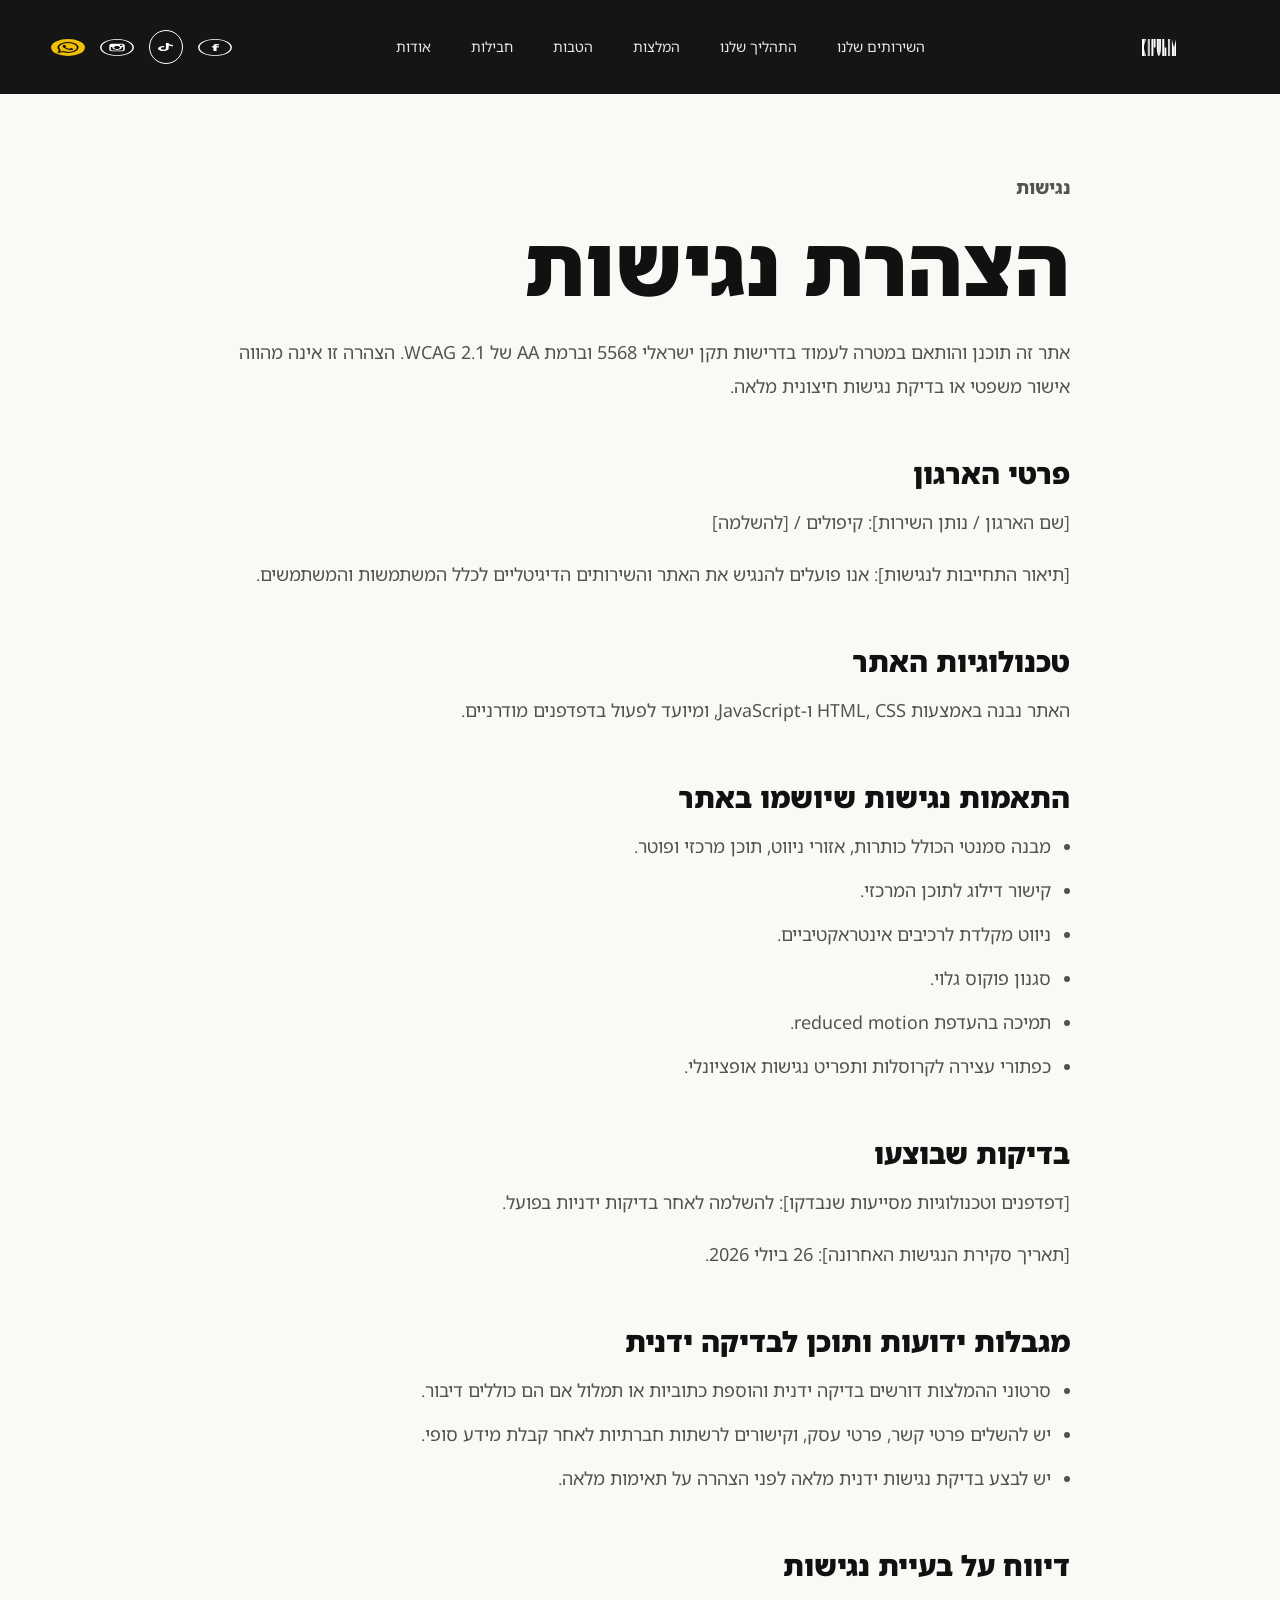
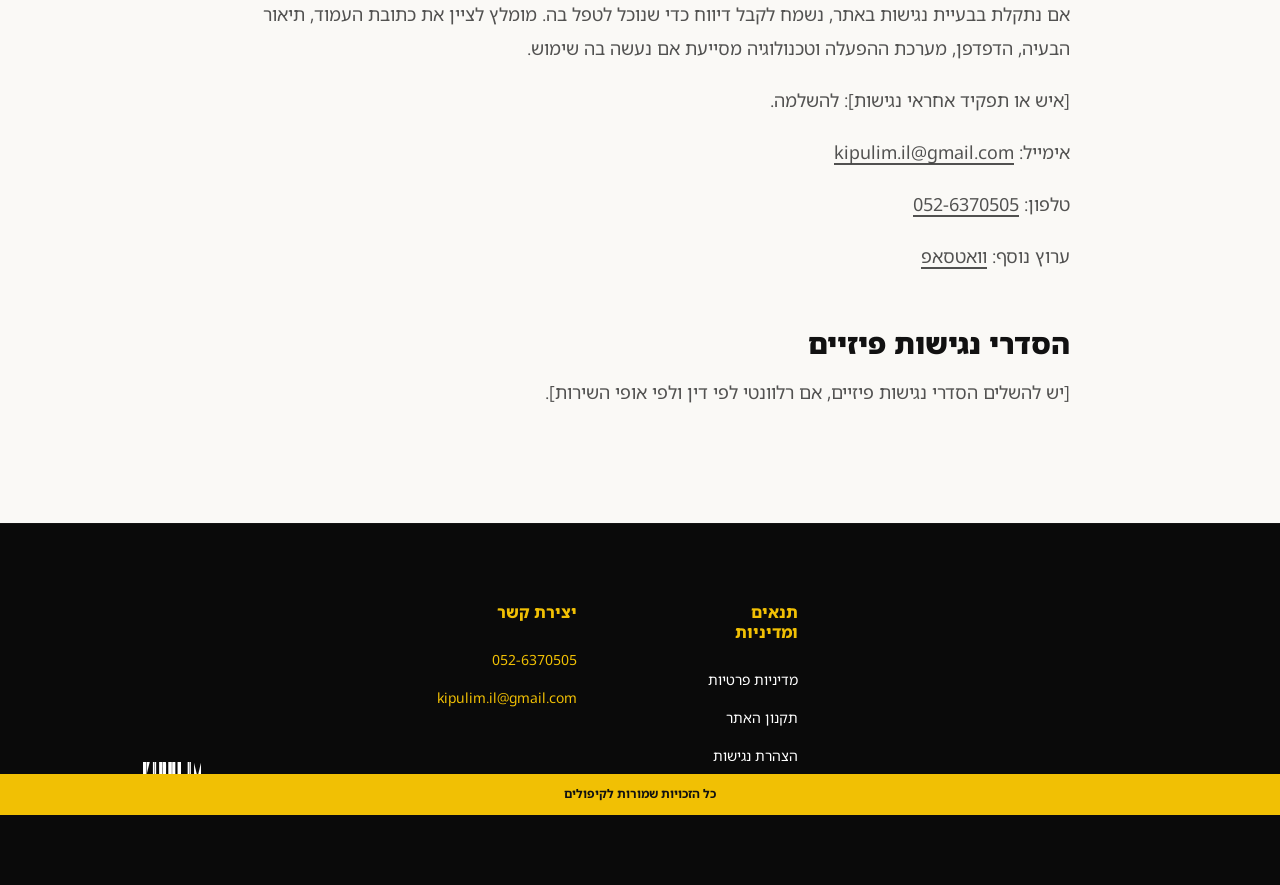
==== commit 452ff764: "Add policy pages and social links" ====
--- a/accessibility.html
+++ b/accessibility.html
@@ -33,6 +33,15 @@
         <div class="social-links" aria-label="רשתות חברתיות">
           <a class="social" href="https://wa.me/972526370505" aria-label="וואטסאפ">
             <img src="assets/social-whatsapp.svg" alt="" />
+          </a>
+          <a class="social" href="https://www.instagram.com/kipulim_/" target="_blank" rel="noopener noreferrer" aria-label="אינסטגרם">
+            <img src="assets/social-instagram.svg" alt="" />
+          </a>
+          <a class="social tiktok" href="https://www.tiktok.com/@kipulimil" target="_blank" rel="noopener noreferrer" aria-label="טיקטוק">
+            <img src="assets/social-tiktok.svg" alt="" />
+          </a>
+          <a class="social" href="https://www.facebook.com/Kipulim.co.il" target="_blank" rel="noopener noreferrer" aria-label="פייסבוק">
+            <img src="assets/social-facebook.svg" alt="" />
           </a>
         </div>
 
@@ -105,7 +114,10 @@
         </div>
         <div class="footer-legal">
           <h3>תנאים ומדיניות</h3>
+          <a href="privacy-policy.html">מדיניות פרטיות</a>
+          <a href="terms.html">תקנון האתר</a>
           <a href="accessibility.html" aria-current="page">הצהרת נגישות</a>
+          <a href="cancellation-policy.html">מדיניות ביטולים</a>
         </div>
       </div>
       <p class="copyright">כל הזכויות שמורות לקיפולים</p>
--- a/styles.css
+++ b/styles.css
@@ -134,7 +134,7 @@
 }
 
 .social.unavailable {
-  opacity: 0.55;
+  opacity: 1;
 }
 
 .social.tiktok {
@@ -282,6 +282,25 @@
   color: #fff;
 }
 
+body.a11y-contrast .reason-list span,
+body.a11y-contrast .perk-list span,
+body.a11y-contrast .perk-list article span {
+  color: #ffd400;
+}
+
+body.a11y-contrast .value-grid span,
+body.a11y-contrast .ghost-number {
+  color: rgba(0, 0, 0, 0.72);
+}
+
+body.a11y-contrast .dark .ghost-number {
+  color: rgba(255, 255, 255, 0.72);
+}
+
+body.a11y-contrast .accessibility-toggle img {
+  filter: none;
+}
+
 body.a11y-links a:not(.button):not(.package-image-card):not(.social):not(.brand) {
   text-decoration: underline;
   text-decoration-thickness: 2px;
@@ -303,36 +322,41 @@
 
 .accessibility-widget {
   position: fixed;
-  left: 24px;
-  bottom: 24px;
+  left: 28px;
+  bottom: max(21px, calc(100vh - 759px));
   z-index: 40;
   direction: rtl;
   font-family: "Noto Sans Hebrew", Arial, sans-serif;
 }
 
 .accessibility-toggle {
-  width: 82px;
-  height: 82px;
+  width: 60px;
+  height: 60px;
   border: 0;
   border-radius: 50%;
-  background: var(--black);
-  color: #fff;
-  box-shadow: 0 18px 45px rgba(0, 0, 0, 0.22);
+  padding: 0;
+  background: rgba(136, 134, 129, 0.92);
+  box-shadow: 0 16px 36px rgba(0, 0, 0, 0.16);
   cursor: pointer;
-  font-size: 13px;
-  line-height: 18px;
-  font-weight: 900;
+  display: grid;
+  place-items: center;
   transition:
     transform 220ms ease,
-    background-color 220ms ease,
-    color 220ms ease;
+    background-color 220ms ease;
+}
+
+.accessibility-toggle img {
+  width: 30px;
+  height: 30px;
+  display: block;
+  filter: brightness(0) invert(1);
+  pointer-events: none;
 }
 
 .accessibility-toggle:hover,
 .accessibility-toggle:focus-visible {
   transform: scale(1.05);
-  background: var(--yellow);
-  color: var(--black);
+  background: rgba(120, 118, 113, 0.96);
 }
 
 .accessibility-panel {
@@ -418,45 +442,6 @@
   background: url("assets/hero-poster.png") center / cover no-repeat;
 }
 
-.hero-sound {
-  position: absolute;
-  z-index: 2;
-  left: 32px;
-  bottom: 32px;
-  width: 72px;
-  height: 72px;
-  border: 0;
-  border-radius: 50%;
-  background: rgba(126, 122, 116, 0.92);
-  color: #fff;
-  display: grid;
-  place-items: center;
-  cursor: pointer;
-  backdrop-filter: blur(8px);
-  transition:
-    transform 220ms ease,
-    background-color 220ms ease,
-    border-color 220ms ease;
-}
-
-.hero-sound:hover,
-.hero-sound:focus-visible {
-  transform: scale(1.055);
-  background: rgba(112, 108, 102, 0.96);
-}
-
-.sound-icon {
-  width: 28px;
-  height: 28px;
-  display: block;
-  background: currentColor;
-  mask: url("data:image/svg+xml,%3Csvg xmlns='http://www.w3.org/2000/svg' width='28' height='28' viewBox='0 0 24 24' fill='none' stroke='black' stroke-width='2.2' stroke-linecap='round' stroke-linejoin='round'%3E%3Cpolygon points='11 5 6 9 2 9 2 15 6 15 11 19 11 5'/%3E%3Cpath d='M15.5 8.5a5 5 0 0 1 0 7'/%3E%3Cpath d='M18.5 5.5a9 9 0 0 1 0 13'/%3E%3C/svg%3E") center / contain no-repeat;
-}
-
-.hero-sound:not(.is-on) .sound-icon {
-  mask: url("data:image/svg+xml,%3Csvg xmlns='http://www.w3.org/2000/svg' width='28' height='28' viewBox='0 0 24 24' fill='none' stroke='black' stroke-width='2.2' stroke-linecap='round' stroke-linejoin='round'%3E%3Cpolygon points='11 5 6 9 2 9 2 15 6 15 11 19 11 5'/%3E%3Cline x1='22' y1='9' x2='16' y2='15'/%3E%3Cline x1='16' y1='9' x2='22' y2='15'/%3E%3C/svg%3E") center / contain no-repeat;
-}
-
 .hero-overlay {
   position: absolute;
   inset: 71px 0 0;
@@ -705,14 +690,14 @@
 .reason-list span,
 .perk-list span,
 .value-grid span {
-  color: rgba(241, 192, 4, 0.88);
+  color: rgba(241, 192, 4, 0.28);
   font-size: 13px;
   line-height: 20px;
   font-weight: 900;
 }
 
 .value-grid span {
-  color: rgba(17, 17, 17, 0.66);
+  color: rgba(17, 17, 17, 0.25);
 }
 
 .reason-list h3 {
@@ -803,14 +788,14 @@
   position: absolute;
   top: -6px;
   right: 80px;
-  color: rgba(17, 17, 17, 0.5);
+  color: rgba(17, 17, 17, 0.04);
   font-size: 130px;
   line-height: 130px;
   font-weight: 900;
 }
 
 .dark .ghost-number {
-  color: rgba(255, 255, 255, 0.55);
+  color: rgba(255, 255, 255, 0.04);
 }
 
 .service-copy h3 {
@@ -1131,7 +1116,7 @@
   grid-row: 1 / span 2;
   align-self: start;
   justify-self: end;
-  color: rgba(241, 192, 4, 0.88);
+  color: rgba(241, 192, 4, 0.2);
   font-size: 12px;
   line-height: 16px;
 }
@@ -1227,6 +1212,14 @@
   font-weight: 500;
 }
 
+.quote-slide[hidden] {
+  display: none;
+}
+
+.quote-slide.is-active {
+  animation: quoteFade 260ms ease both;
+}
+
 .quote-name {
   margin: 0 0 6px;
   color: var(--yellow);
@@ -1248,14 +1241,41 @@
   margin: 28px 0 64px;
 }
 
-.quote-arrows span {
+.quote-arrows button {
   width: 44px;
   height: 44px;
   border: 1px solid rgba(255, 255, 255, 0.1);
+  border-radius: 0;
   display: grid;
   place-items: center;
   background: transparent;
   color: #fff;
+  cursor: pointer;
+  font: inherit;
+  line-height: 1;
+  transition:
+    transform 220ms ease,
+    border-color 220ms ease,
+    background-color 220ms ease;
+}
+
+.quote-arrows button:hover,
+.quote-arrows button:focus-visible {
+  transform: scale(1.06);
+  border-color: rgba(255, 255, 255, 0.38);
+  background: rgba(255, 255, 255, 0.08);
+}
+
+.quote-arrows button:disabled {
+  cursor: default;
+  opacity: 0.42;
+}
+
+.quote-arrows button:disabled:hover,
+.quote-arrows button:disabled:focus-visible {
+  transform: none;
+  border-color: rgba(255, 255, 255, 0.1);
+  background: transparent;
 }
 
 .video-carousel {
@@ -1345,6 +1365,18 @@
   }
 }
 
+@keyframes quoteFade {
+  from {
+    opacity: 0;
+    transform: translateY(10px);
+  }
+
+  to {
+    opacity: 1;
+    transform: translateY(0);
+  }
+}
+
 .logo-strip {
   height: 262px;
   position: relative;
@@ -2175,15 +2207,13 @@
   }
 
   .accessibility-widget {
-    left: 16px;
-    bottom: 16px;
+    left: 28px;
+    bottom: max(16px, calc(100vh - 669px));
   }
 
   .accessibility-toggle {
-    width: 68px;
-    height: 68px;
-    font-size: 11px;
-    line-height: 16px;
+    width: 60px;
+    height: 60px;
   }
 
   .accessibility-panel {
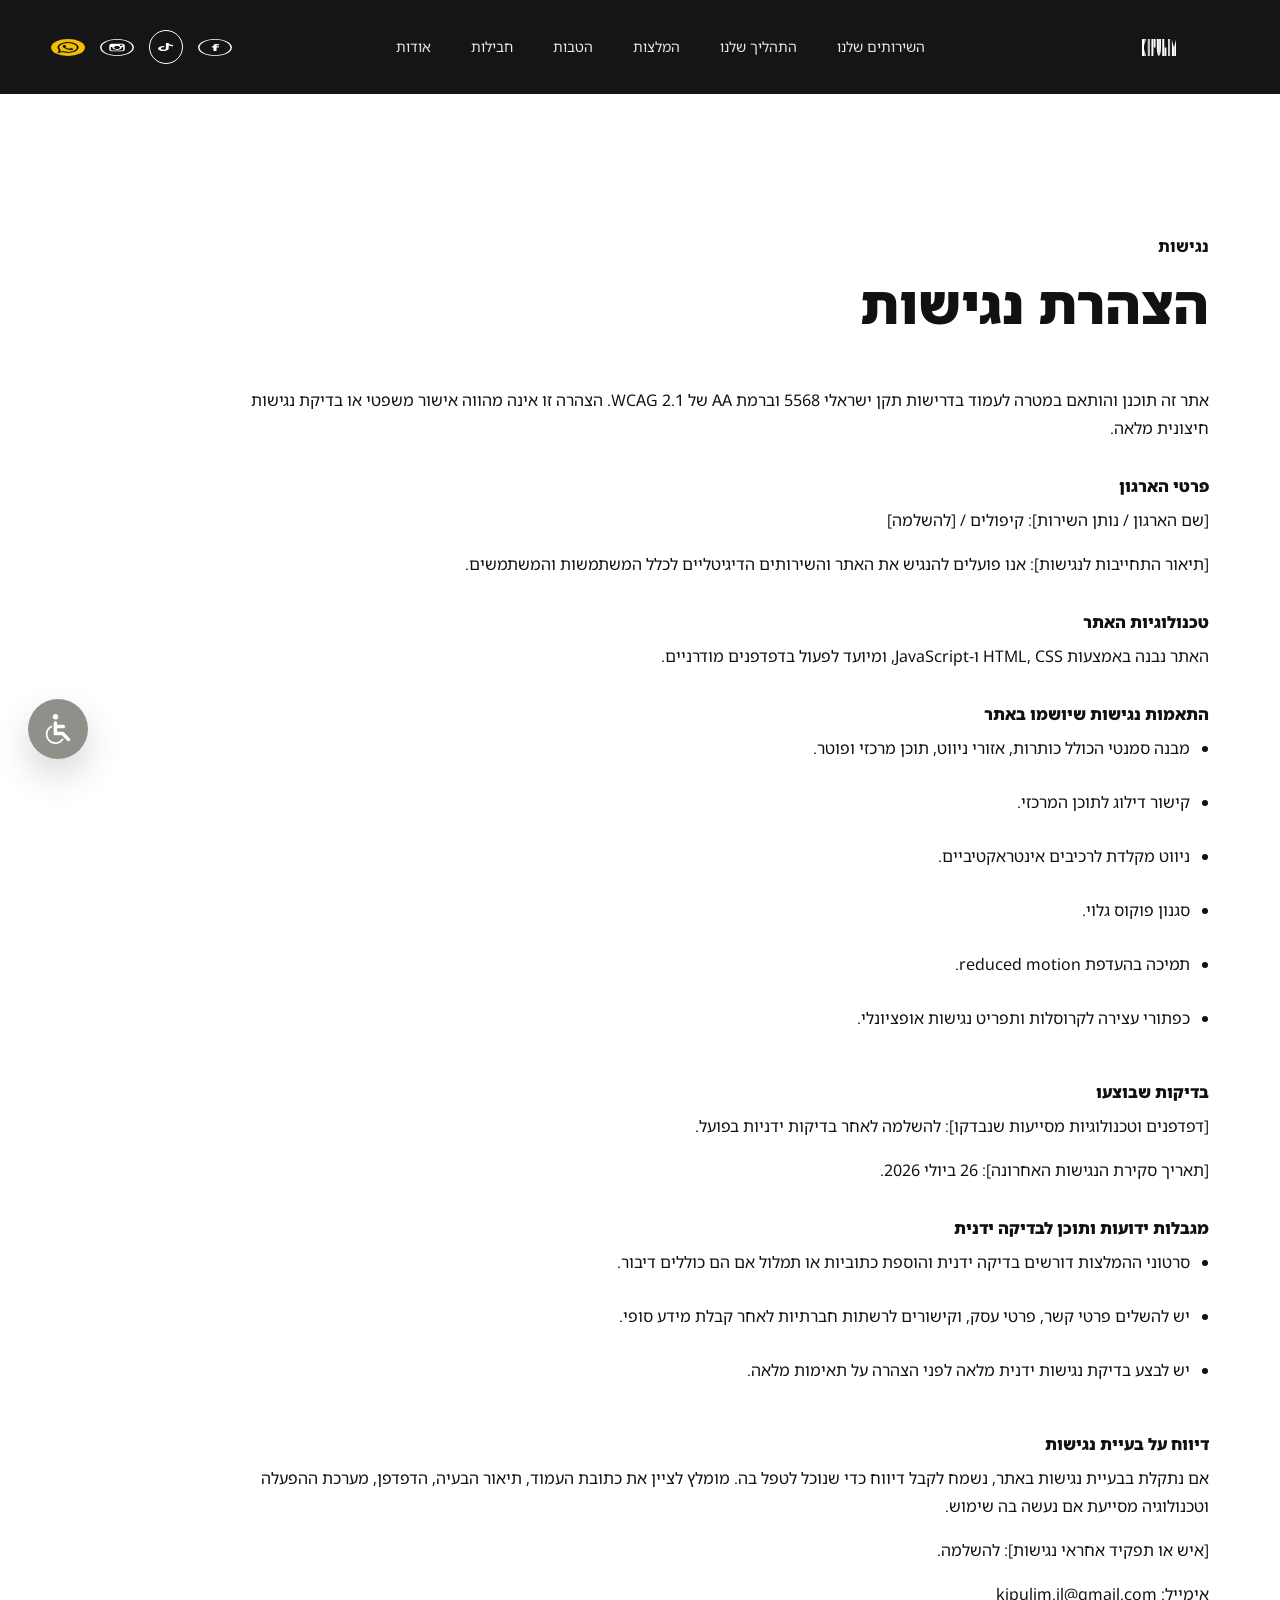
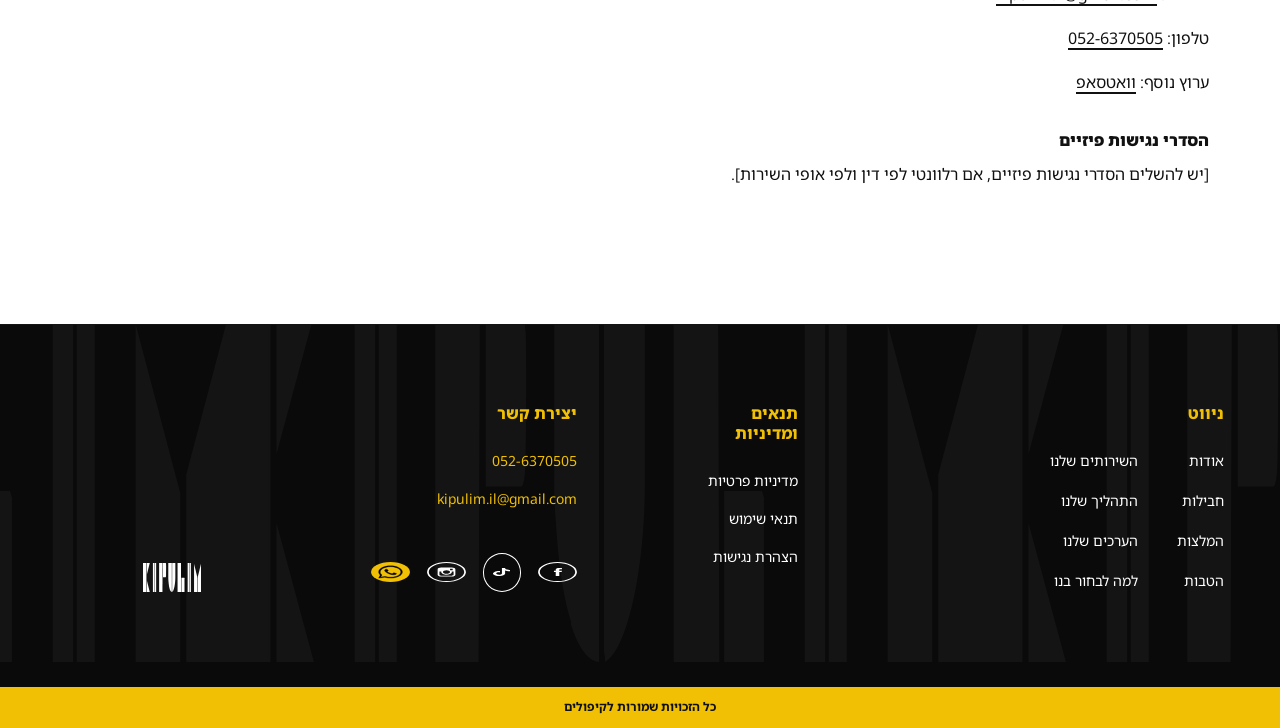
==== commit 5f86fac5: "Align legal pages with updated Figma screens" ====
--- a/accessibility.html
+++ b/accessibility.html
@@ -104,25 +104,75 @@
       </article>
     </main>
 
-    <footer class="site-footer compact-footer">
+    <footer class="site-footer">
+      <div class="footer-deco" aria-hidden="true"></div>
       <div class="footer-inner">
         <div class="footer-logo"><img src="assets/logo.svg" alt="קיפולים" /></div>
         <div class="footer-contact">
           <h3>יצירת קשר</h3>
           <a href="tel:0526370505">052-6370505</a>
           <a href="mailto:kipulim.il@gmail.com">kipulim.il@gmail.com</a>
+          <div class="footer-socials" aria-label="רשתות חברתיות">
+            <a class="social" href="https://wa.me/972526370505" aria-label="וואטסאפ"><img src="assets/social-whatsapp.svg" alt="" /></a>
+            <a class="social" href="https://www.instagram.com/kipulim_/" target="_blank" rel="noopener noreferrer" aria-label="אינסטגרם"><img src="assets/social-instagram.svg" alt="" /></a>
+            <a class="social tiktok" href="https://www.tiktok.com/@kipulimil" target="_blank" rel="noopener noreferrer" aria-label="טיקטוק"><img src="assets/social-tiktok.svg" alt="" /></a>
+            <a class="social" href="https://www.facebook.com/Kipulim.co.il" target="_blank" rel="noopener noreferrer" aria-label="פייסבוק"><img src="assets/social-facebook.svg" alt="" /></a>
+          </div>
         </div>
         <div class="footer-legal">
           <h3>תנאים ומדיניות</h3>
           <a href="privacy-policy.html">מדיניות פרטיות</a>
-          <a href="terms.html">תקנון האתר</a>
+          <a href="terms.html">תנאי שימוש</a>
           <a href="accessibility.html" aria-current="page">הצהרת נגישות</a>
-          <a href="cancellation-policy.html">מדיניות ביטולים</a>
+        </div>
+        <div class="footer-nav">
+          <h3>ניווט</h3>
+          <div class="footer-nav-columns">
+            <div>
+              <a href="index.html#about">אודות</a>
+              <a href="index.html#packages">חבילות</a>
+              <a href="index.html#testimonials">המלצות</a>
+              <a href="index.html#benefits">הטבות</a>
+            </div>
+            <div>
+              <a href="index.html#services">השירותים שלנו</a>
+              <a href="index.html#process">התהליך שלנו</a>
+              <a href="index.html#values">הערכים שלנו</a>
+              <a href="index.html#why">למה לבחור בנו</a>
+            </div>
+          </div>
         </div>
       </div>
       <p class="copyright">כל הזכויות שמורות לקיפולים</p>
     </footer>
 
+    <div class="accessibility-widget" data-accessibility-widget>
+      <button
+        class="accessibility-toggle"
+        type="button"
+        aria-label="פתיחת תפריט נגישות"
+        aria-expanded="false"
+        aria-controls="accessibility-panel"
+        data-accessibility-toggle
+      >
+        <img src="assets/accessibility-glyph.svg" alt="" aria-hidden="true" />
+      </button>
+      <div class="accessibility-panel" id="accessibility-panel" role="region" aria-label="תפריט נגישות" hidden>
+        <div class="accessibility-head">
+          <strong>נגישות</strong>
+          <button type="button" aria-label="סגירת תפריט נגישות" data-accessibility-close>סגור</button>
+        </div>
+        <div class="accessibility-actions">
+          <button type="button" data-accessibility-action="font">הגדלת טקסט</button>
+          <button type="button" data-accessibility-action="contrast">ניגודיות גבוהה</button>
+          <button type="button" data-accessibility-action="links">הדגשת קישורים</button>
+          <button type="button" data-accessibility-action="spacing">ריווח טקסט</button>
+          <button type="button" data-accessibility-action="motion">עצירת אנימציות</button>
+          <button type="button" data-accessibility-action="reset">איפוס</button>
+        </div>
+      </div>
+    </div>
+
     <script src="script.js"></script>
   </body>
 </html>
--- a/styles.css
+++ b/styles.css
@@ -1659,36 +1659,38 @@
 }
 
 .statement-page {
-  padding: 170px 20px 96px;
-  background: var(--cream);
+  padding: 232px 20px 120px;
+  background: #fff;
 }
 
 .statement-content {
-  width: min(860px, 100%);
-  margin: 0 auto;
+  width: min(970px, 100%);
+  margin-right: max(0px, calc((100vw - 1178px) / 2));
+  margin-left: auto;
   color: var(--black);
   text-align: right;
 }
 
 .statement-content h1 {
-  margin: 0 0 28px;
-  font-size: clamp(44px, 7vw, 82px);
-  line-height: 1.04;
+  margin: 0 0 54px;
+  font-size: clamp(42px, 4.1vw, 62px);
+  line-height: 1.06;
   font-weight: 900;
 }
 
 .statement-content h2 {
-  margin: 52px 0 14px;
-  font-size: 28px;
-  line-height: 36px;
+  margin: 30px 0 6px;
+  font-size: 16px;
+  line-height: 28px;
   font-weight: 900;
 }
 
 .statement-content p,
 .statement-content li {
-  color: rgba(17, 17, 17, 0.72);
-  font-size: 18px;
-  line-height: 34px;
+  margin: 0 0 16px;
+  color: var(--black);
+  font-size: 16px;
+  line-height: 28px;
 }
 
 .statement-content ul {
@@ -1702,6 +1704,14 @@
   text-decoration: underline;
   text-decoration-thickness: 2px;
   text-underline-offset: 4px;
+}
+
+.statement-updated {
+  display: block;
+  margin-bottom: 16px;
+  color: var(--black);
+  font-size: 16px;
+  line-height: 28px;
 }
 
 .compact-footer {
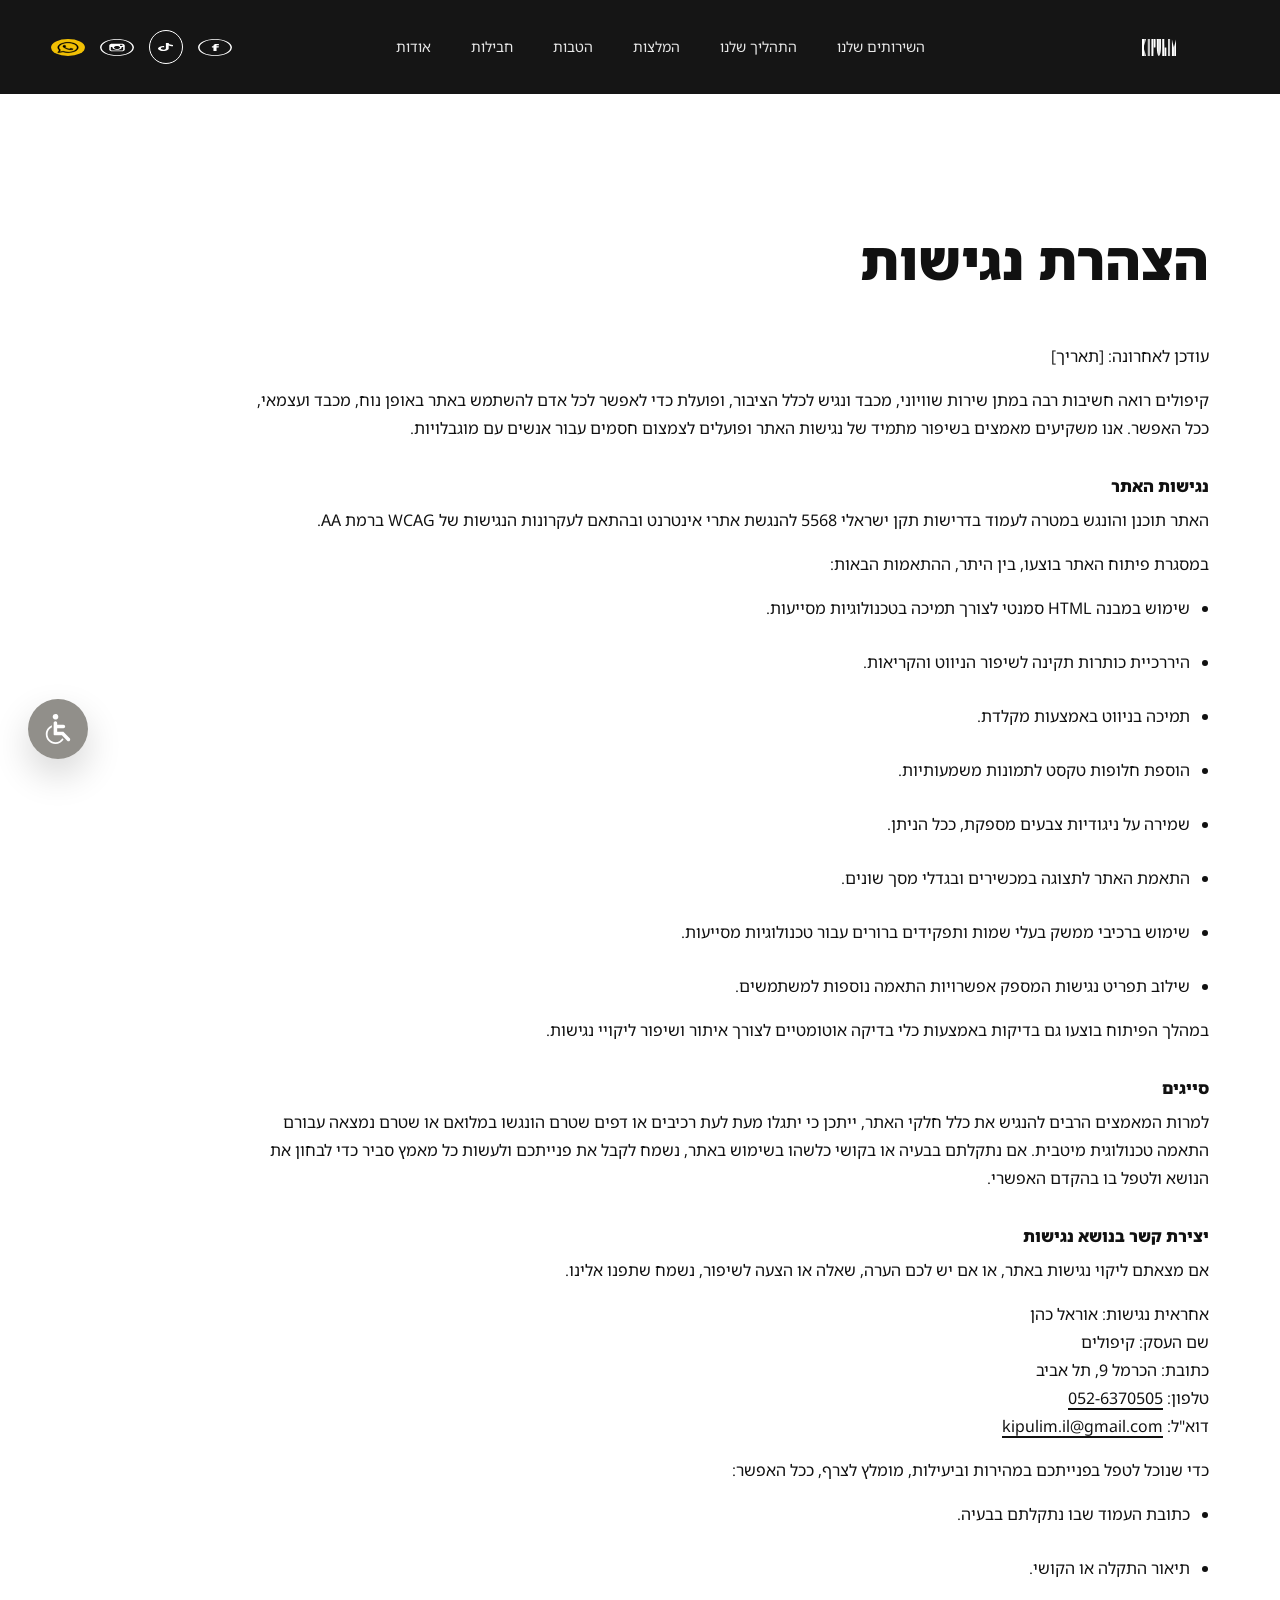
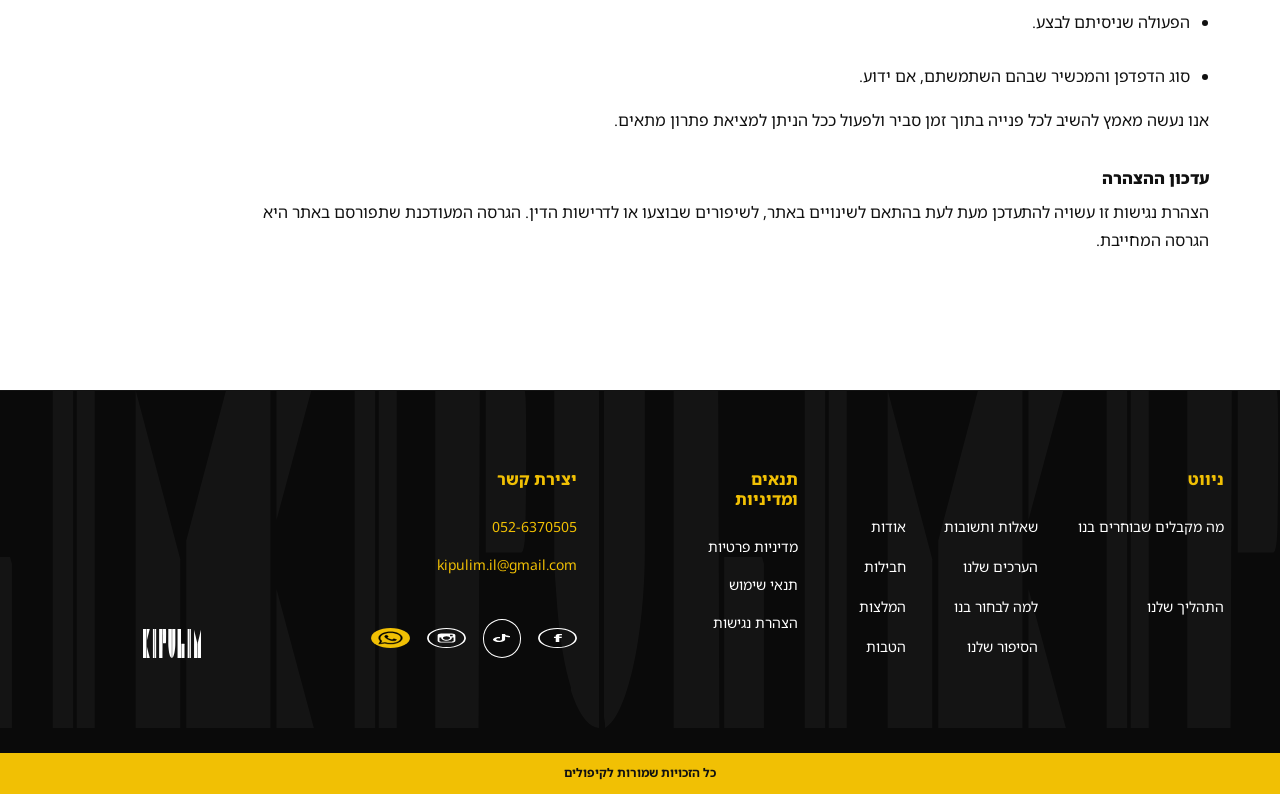
==== commit e5d1ebc3: "Update accessibility page and footer navigation" ====
--- a/accessibility.html
+++ b/accessibility.html
@@ -54,53 +54,72 @@
 
     <main class="statement-page" id="main-content" tabindex="-1">
       <article class="statement-content">
-        <p class="micro">נגישות</p>
         <h1>הצהרת נגישות</h1>
-        <p>
-          אתר זה תוכנן והותאם במטרה לעמוד בדרישות תקן ישראלי 5568 וברמת AA של WCAG 2.1.
-          הצהרה זו אינה מהווה אישור משפטי או בדיקת נגישות חיצונית מלאה.
-        </p>
-
-        <h2>פרטי הארגון</h2>
-        <p>[שם הארגון / נותן השירות]: קיפולים / [להשלמה]</p>
-        <p>[תיאור התחייבות לנגישות]: אנו פועלים להנגיש את האתר והשירותים הדיגיטליים לכלל המשתמשות והמשתמשים.</p>
-
-        <h2>טכנולוגיות האתר</h2>
-        <p>האתר נבנה באמצעות HTML, CSS ו-JavaScript, ומיועד לפעול בדפדפנים מודרניים.</p>
-
-        <h2>התאמות נגישות שיושמו באתר</h2>
+        <span class="statement-updated">עודכן לאחרונה: [תאריך]</span>
+        <p>
+          קיפולים רואה חשיבות רבה במתן שירות שוויוני, מכבד ונגיש לכלל הציבור, ופועלת כדי
+          לאפשר לכל אדם להשתמש באתר באופן נוח, מכבד ועצמאי, ככל האפשר. אנו משקיעים
+          מאמצים בשיפור מתמיד של נגישות האתר ופועלים לצמצום חסמים עבור אנשים עם מוגבלויות.
+        </p>
+
+        <h2>נגישות האתר</h2>
+        <p>
+          האתר תוכנן והונגש במטרה לעמוד בדרישות תקן ישראלי 5568 להנגשת אתרי אינטרנט
+          ובהתאם לעקרונות הנגישות של WCAG ברמת AA.
+        </p>
+
+        <p>במסגרת פיתוח האתר בוצעו, בין היתר, ההתאמות הבאות:</p>
         <ul>
-          <li>מבנה סמנטי הכולל כותרות, אזורי ניווט, תוכן מרכזי ופוטר.</li>
-          <li>קישור דילוג לתוכן המרכזי.</li>
-          <li>ניווט מקלדת לרכיבים אינטראקטיביים.</li>
-          <li>סגנון פוקוס גלוי.</li>
-          <li>תמיכה בהעדפת reduced motion.</li>
-          <li>כפתורי עצירה לקרוסלות ותפריט נגישות אופציונלי.</li>
+          <li>שימוש במבנה HTML סמנטי לצורך תמיכה בטכנולוגיות מסייעות.</li>
+          <li>היררכיית כותרות תקינה לשיפור הניווט והקריאות.</li>
+          <li>תמיכה בניווט באמצעות מקלדת.</li>
+          <li>הוספת חלופות טקסט לתמונות משמעותיות.</li>
+          <li>שמירה על ניגודיות צבעים מספקת, ככל הניתן.</li>
+          <li>התאמת האתר לתצוגה במכשירים ובגדלי מסך שונים.</li>
+          <li>שימוש ברכיבי ממשק בעלי שמות ותפקידים ברורים עבור טכנולוגיות מסייעות.</li>
+          <li>שילוב תפריט נגישות המספק אפשרויות התאמה נוספות למשתמשים.</li>
         </ul>
-
-        <h2>בדיקות שבוצעו</h2>
-        <p>[דפדפנים וטכנולוגיות מסייעות שנבדקו]: להשלמה לאחר בדיקות ידניות בפועל.</p>
-        <p>[תאריך סקירת הנגישות האחרונה]: 26 ביולי 2026.</p>
-
-        <h2>מגבלות ידועות ותוכן לבדיקה ידנית</h2>
+        <p>
+          במהלך הפיתוח בוצעו גם בדיקות באמצעות כלי בדיקה אוטומטיים לצורך איתור ושיפור
+          ליקויי נגישות.
+        </p>
+
+        <h2>סייגים</h2>
+        <p>
+          למרות המאמצים הרבים להנגיש את כלל חלקי האתר, ייתכן כי יתגלו מעת לעת רכיבים או
+          דפים שטרם הונגשו במלואם או שטרם נמצאה עבורם התאמה טכנולוגית מיטבית. אם נתקלתם
+          בבעיה או בקושי כלשהו בשימוש באתר, נשמח לקבל את פנייתכם ולעשות כל מאמץ סביר
+          כדי לבחון את הנושא ולטפל בו בהקדם האפשרי.
+        </p>
+
+        <h2>יצירת קשר בנושא נגישות</h2>
+        <p>
+          אם מצאתם ליקוי נגישות באתר, או אם יש לכם הערה, שאלה או הצעה לשיפור, נשמח שתפנו
+          אלינו.
+        </p>
+        <p>
+          אחראית נגישות: אוראל כהן<br />
+          שם העסק: קיפולים<br />
+          כתובת: הכרמל 9, תל אביב<br />
+          טלפון: <a href="tel:0526370505">052-6370505</a><br />
+          דוא"ל: <a href="mailto:kipulim.il@gmail.com">kipulim.il@gmail.com</a>
+        </p>
+        <p>כדי שנוכל לטפל בפנייתכם במהירות וביעילות, מומלץ לצרף, ככל האפשר:</p>
         <ul>
-          <li>סרטוני ההמלצות דורשים בדיקה ידנית והוספת כתוביות או תמלול אם הם כוללים דיבור.</li>
-          <li>יש להשלים פרטי קשר, פרטי עסק, וקישורים לרשתות חברתיות לאחר קבלת מידע סופי.</li>
-          <li>יש לבצע בדיקת נגישות ידנית מלאה לפני הצהרה על תאימות מלאה.</li>
+          <li>כתובת העמוד שבו נתקלתם בבעיה.</li>
+          <li>תיאור התקלה או הקושי.</li>
+          <li>הפעולה שניסיתם לבצע.</li>
+          <li>סוג הדפדפן והמכשיר שבהם השתמשתם, אם ידוע.</li>
         </ul>
-
-        <h2>דיווח על בעיית נגישות</h2>
-        <p>
-          אם נתקלת בבעיית נגישות באתר, נשמח לקבל דיווח כדי שנוכל לטפל בה.
-          מומלץ לציין את כתובת העמוד, תיאור הבעיה, הדפדפן, מערכת ההפעלה וטכנולוגיה מסייעת אם נעשה בה שימוש.
-        </p>
-        <p>[איש או תפקיד אחראי נגישות]: להשלמה.</p>
-        <p>אימייל: <a href="mailto:kipulim.il@gmail.com">kipulim.il@gmail.com</a></p>
-        <p>טלפון: <a href="tel:0526370505">052-6370505</a></p>
-        <p>ערוץ נוסף: <a href="https://wa.me/972526370505">וואטסאפ</a></p>
-
-        <h2>הסדרי נגישות פיזיים</h2>
-        <p>[יש להשלים הסדרי נגישות פיזיים, אם רלוונטי לפי דין ולפי אופי השירות].</p>
+        <p>
+          אנו נעשה מאמץ להשיב לכל פנייה בתוך זמן סביר ולפעול ככל הניתן למציאת פתרון מתאים.
+        </p>
+
+        <h2>עדכון ההצהרה</h2>
+        <p>
+          הצהרת נגישות זו עשויה להתעדכן מעת לעת בהתאם לשינויים באתר, לשיפורים שבוצעו
+          או לדרישות הדין. הגרסה המעודכנת שתפורסם באתר היא הגרסה המחייבת.
+        </p>
       </article>
     </main>
 
@@ -129,16 +148,20 @@
           <h3>ניווט</h3>
           <div class="footer-nav-columns">
             <div>
+              <a href="index.html#receives">מה מקבלים שבוחרים בנו</a>
+              <a href="index.html#process">התהליך שלנו</a>
+            </div>
+            <div>
+              <a href="index.html#faq">שאלות ותשובות</a>
+              <a href="index.html#values">הערכים שלנו</a>
+              <a href="index.html#why">למה לבחור בנו</a>
+              <a href="index.html#story">הסיפור שלנו</a>
+            </div>
+            <div>
               <a href="index.html#about">אודות</a>
               <a href="index.html#packages">חבילות</a>
               <a href="index.html#testimonials">המלצות</a>
               <a href="index.html#benefits">הטבות</a>
-            </div>
-            <div>
-              <a href="index.html#services">השירותים שלנו</a>
-              <a href="index.html#process">התהליך שלנו</a>
-              <a href="index.html#values">הערכים שלנו</a>
-              <a href="index.html#why">למה לבחור בנו</a>
             </div>
           </div>
         </div>
--- a/styles.css
+++ b/styles.css
@@ -1840,9 +1840,9 @@
 
 .footer-nav {
   position: absolute;
-  left: 854px;
+  left: 806px;
   top: 78px;
-  width: 319px;
+  width: 367px;
 }
 
 .footer-nav h3 {
@@ -1853,8 +1853,8 @@
 
 .footer-nav-columns {
   display: grid;
-  grid-template-columns: 49px 98px 98px;
-  gap: 37px;
+  grid-template-columns: 152px 98px 49px;
+  gap: 34px;
 }
 
 .footer-nav-columns > div {
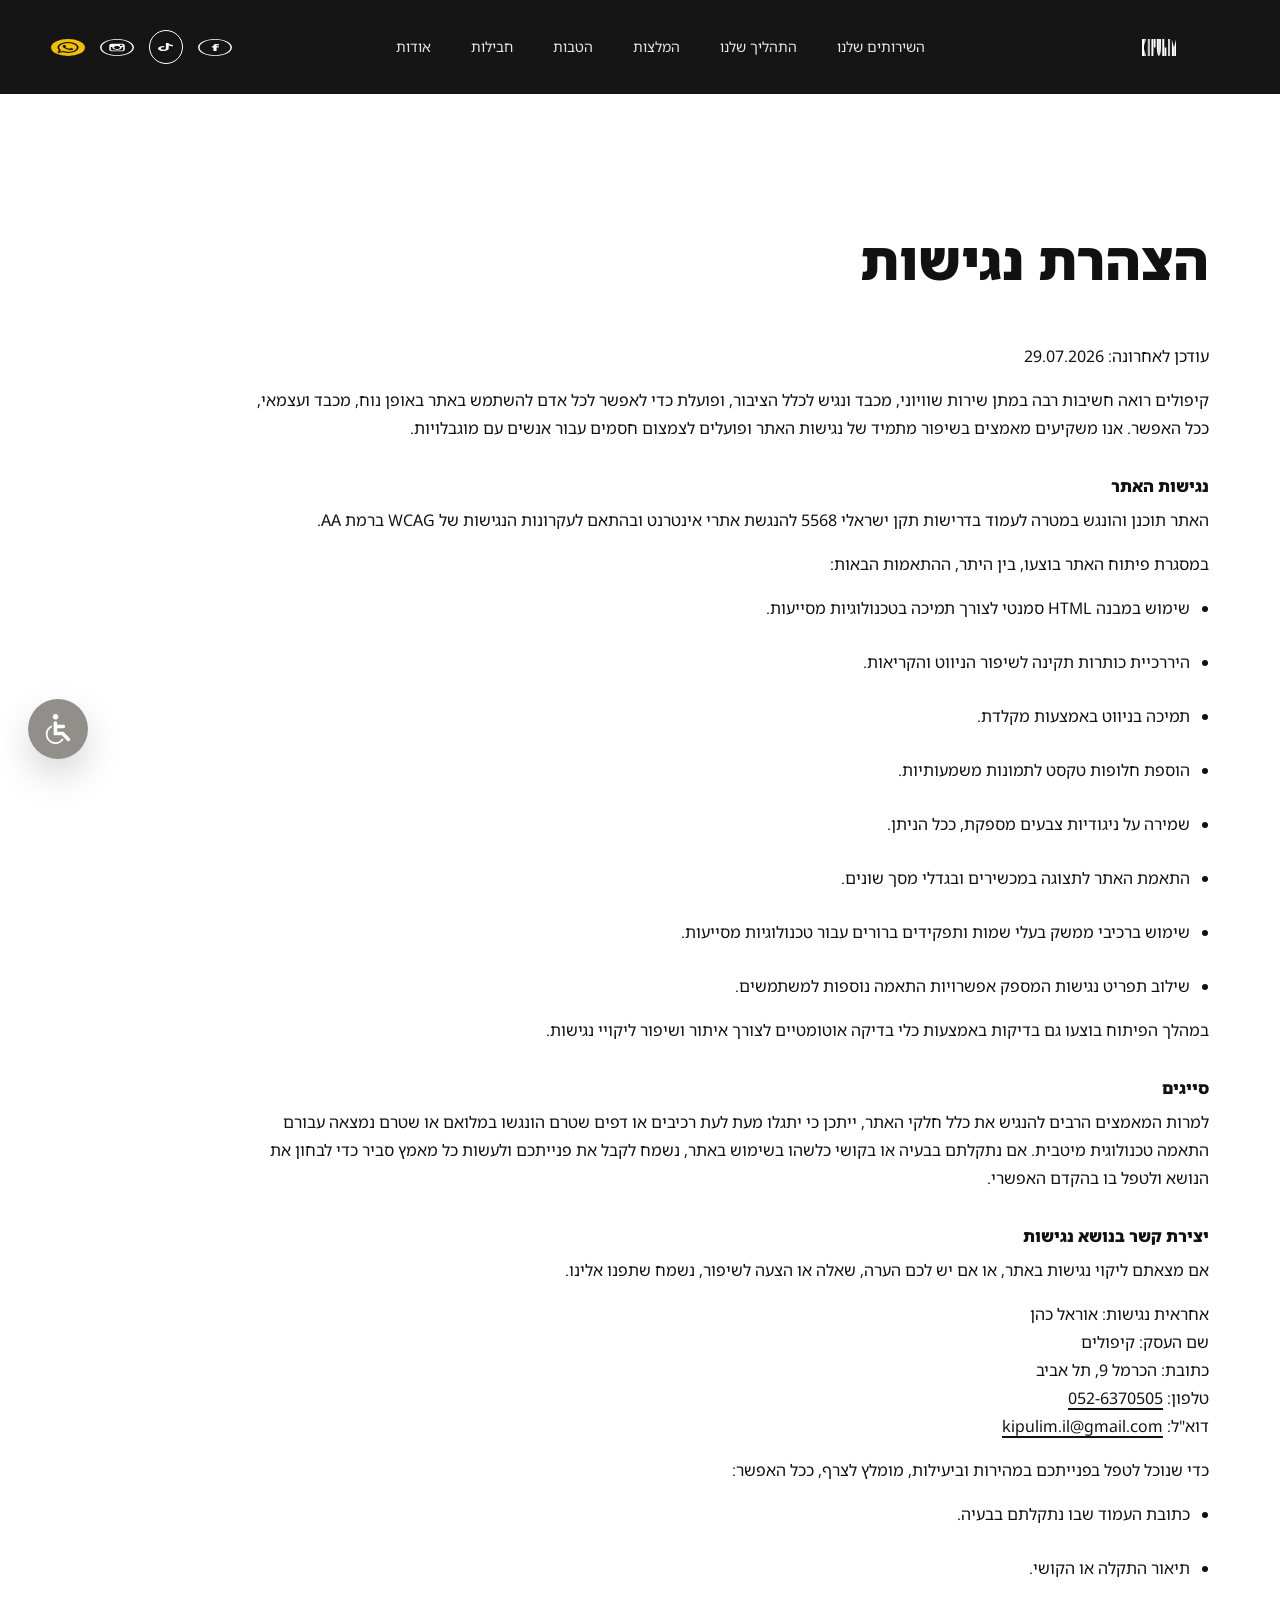
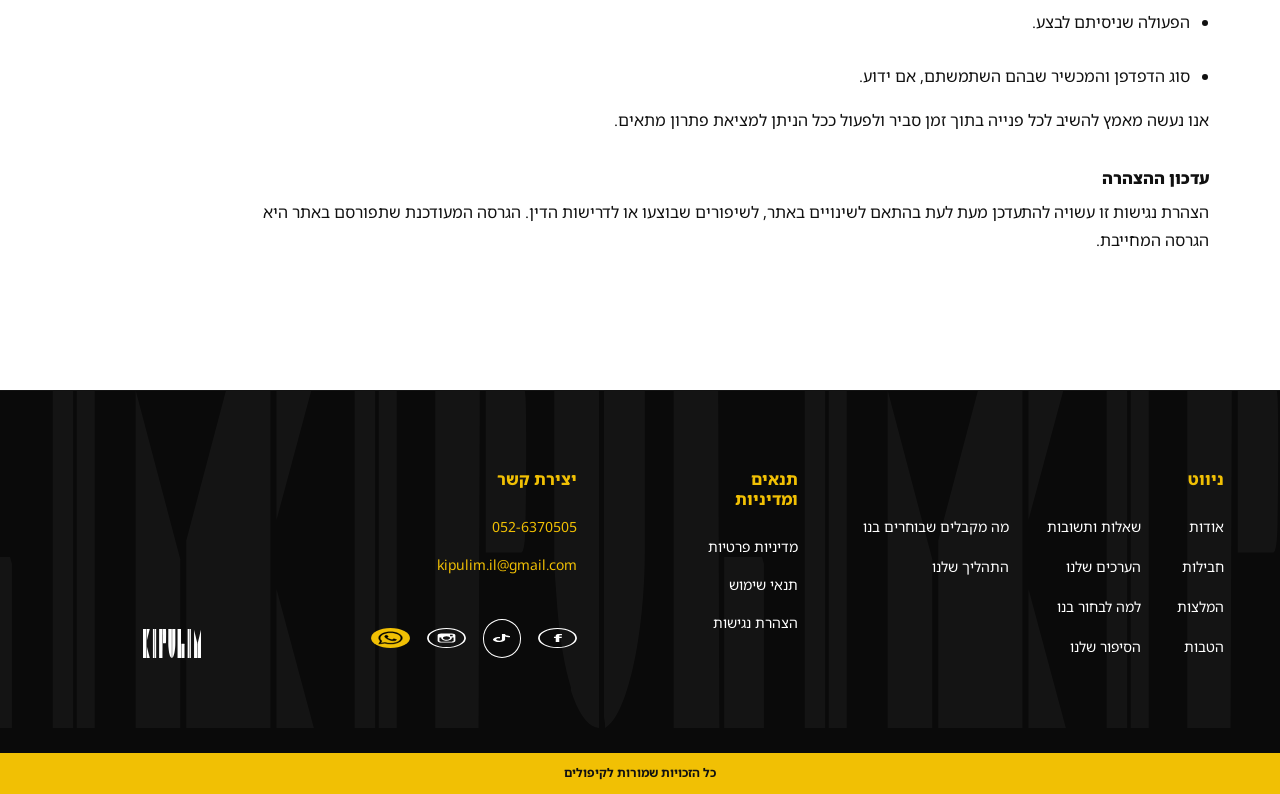
==== commit a8322fcb: "Add story gallery and policy dates" ====
--- a/accessibility.html
+++ b/accessibility.html
@@ -55,7 +55,7 @@
     <main class="statement-page" id="main-content" tabindex="-1">
       <article class="statement-content">
         <h1>הצהרת נגישות</h1>
-        <span class="statement-updated">עודכן לאחרונה: [תאריך]</span>
+        <span class="statement-updated">עודכן לאחרונה: 29.07.2026</span>
         <p>
           קיפולים רואה חשיבות רבה במתן שירות שוויוני, מכבד ונגיש לכלל הציבור, ופועלת כדי
           לאפשר לכל אדם להשתמש באתר באופן נוח, מכבד ועצמאי, ככל האפשר. אנו משקיעים
--- a/styles.css
+++ b/styles.css
@@ -163,6 +163,10 @@
   height: 2px;
   margin: 5px auto;
   background: #fff;
+  transform-origin: center;
+  transition:
+    transform 180ms ease,
+    opacity 180ms ease;
 }
 
 .micro {
@@ -175,6 +179,10 @@
 
 .micro.yellow {
   color: var(--yellow);
+}
+
+.mobile-line-break {
+  display: inline;
 }
 
 .dark-micro {
@@ -604,6 +612,72 @@
   object-fit: cover;
 }
 
+.story-gallery {
+  position: relative;
+  aspect-ratio: 529 / 429;
+  overflow: hidden;
+  background: var(--sage);
+}
+
+.story-gallery-slides {
+  position: relative;
+  width: 100%;
+  height: 100%;
+}
+
+.story-gallery-slides img {
+  position: absolute;
+  inset: 0;
+  width: 100%;
+  height: 100%;
+  object-fit: cover;
+  opacity: 0;
+  transform: scale(1.015);
+  transition:
+    opacity 680ms ease,
+    transform 900ms ease;
+}
+
+.story-gallery-slides img.is-active {
+  opacity: 1;
+  transform: scale(1);
+}
+
+.story-gallery-controls {
+  position: absolute;
+  inset: auto 0 0;
+  z-index: 2;
+  display: flex;
+  justify-content: space-between;
+  pointer-events: none;
+}
+
+.story-gallery-controls button {
+  width: 44px;
+  height: 44px;
+  border: 0;
+  border-radius: 0;
+  background: var(--yellow);
+  color: var(--black);
+  cursor: pointer;
+  pointer-events: auto;
+  display: grid;
+  place-items: center;
+  font: inherit;
+  font-size: 28px;
+  line-height: 1;
+  font-weight: 500;
+  transition:
+    transform 180ms ease,
+    background 180ms ease;
+}
+
+.story-gallery-controls button:hover,
+.story-gallery-controls button:focus-visible {
+  transform: scale(1.04);
+  background: #ffd322;
+}
+
 .copy-block {
   text-align: right;
 }
@@ -1316,31 +1390,39 @@
 
 .carousel-control {
   position: absolute;
+  width: 1px;
+  height: 1px;
+  margin: 0;
+  padding: 0;
+  border: 0;
+  overflow: hidden;
+  clip: rect(0 0 0 0);
+  clip-path: inset(50%);
+  white-space: nowrap;
+}
+
+.carousel-control:hover,
+.carousel-control:focus-visible {
   z-index: 2;
   top: 24px;
   left: 24px;
+  width: auto;
+  height: auto;
   min-height: 44px;
+  clip: auto;
+  clip-path: none;
   padding: 10px 18px;
   border: 1px solid rgba(255, 255, 255, 0.35);
   border-radius: 999px;
-  background: rgba(0, 0, 0, 0.62);
-  color: #fff;
-  cursor: pointer;
+  background: var(--yellow);
+  color: var(--black);
   font-size: 13px;
   line-height: 18px;
   font-weight: 800;
-}
-
-.carousel-control:hover,
-.carousel-control:focus-visible {
-  background: var(--yellow);
-  color: var(--black);
+  white-space: normal;
 }
 
 .logo-control {
-  top: auto;
-  bottom: 24px;
-  left: 24px;
   border-color: rgba(17, 17, 17, 0.18);
   background: rgba(255, 255, 255, 0.78);
   color: var(--black);
@@ -1855,11 +1937,16 @@
   display: grid;
   grid-template-columns: 152px 98px 49px;
   gap: 34px;
+  direction: ltr;
+  align-items: start;
 }
 
 .footer-nav-columns > div {
   display: grid;
+  grid-auto-rows: 20px;
   gap: 20px;
+  direction: rtl;
+  align-content: start;
 }
 
 .footer-legal {
@@ -1903,6 +1990,9 @@
 
   .menu-toggle {
     display: block;
+    border: 0;
+    border-radius: 0;
+    background: transparent;
   }
 
   .main-nav,
@@ -2050,6 +2140,110 @@
 }
 
 @media (max-width: 640px) {
+  .header-inner {
+    height: 65px;
+  }
+
+  .site-header.is-open {
+    background: var(--black);
+  }
+
+  .site-header.is-open .menu-toggle span:first-child {
+    transform: translateY(3.5px) rotate(45deg);
+  }
+
+  .site-header.is-open .menu-toggle span:last-child {
+    transform: translateY(-3.5px) rotate(-45deg);
+  }
+
+  .site-header.is-open .main-nav {
+    inset: 65px 0 auto;
+    height: 490px;
+    padding: 47px 0 0;
+    display: flex;
+    flex-direction: column;
+    align-items: center;
+    justify-content: flex-start;
+    gap: 40px;
+    background: var(--black);
+    text-align: center;
+  }
+
+  .site-header.is-open .main-nav a {
+    width: auto;
+    color: #fff;
+    font-size: 14px;
+    line-height: 20px;
+    font-weight: 400;
+    letter-spacing: 0.325px;
+  }
+
+  .site-header.is-open .main-nav a[href$="#about"] {
+    order: 1;
+  }
+
+  .site-header.is-open .main-nav a[href$="#packages"] {
+    order: 2;
+  }
+
+  .site-header.is-open .main-nav a[href$="#benefits"] {
+    order: 3;
+  }
+
+  .site-header.is-open .main-nav a[href$="#testimonials"] {
+    order: 4;
+  }
+
+  .site-header.is-open .main-nav a[href$="#process"] {
+    order: 5;
+  }
+
+  .site-header.is-open .main-nav a[href$="#services"] {
+    order: 6;
+  }
+
+  .site-header.is-open .social-links {
+    position: absolute;
+    top: 477px;
+    left: 50%;
+    width: 180px;
+    transform: translateX(-50%);
+    display: flex;
+    align-items: center;
+    justify-content: space-between;
+    gap: 0;
+  }
+
+  .site-header.is-open .social {
+    width: 34px;
+    height: 34px;
+  }
+
+  .site-header.is-open .social img {
+    width: 34px;
+    height: 34px;
+  }
+
+  .site-header.is-open .social.tiktok img {
+    width: 15px;
+    height: 17px;
+  }
+
+  .accessibility-widget {
+    position: fixed;
+    left: 18px;
+    bottom: max(18px, env(safe-area-inset-bottom));
+  }
+
+  .statement-page {
+    padding-top: 116px;
+    padding-bottom: 88px;
+  }
+
+  .statement-content h1 {
+    margin-bottom: 32px;
+  }
+
   .hero h1 {
     font-size: 58px;
   }
@@ -2059,28 +2253,75 @@
   }
 
   .service-strip {
-    display: grid;
-    gap: 12px;
+    min-height: 54px;
+    padding: 17px 12px;
+    display: flex;
+    align-items: center;
+    justify-content: center;
+    gap: 0;
+    flex-wrap: nowrap;
+    white-space: nowrap;
+    font-size: 13px;
+    line-height: 20px;
   }
 
   .service-strip span::after {
-    display: none;
+    display: inline;
+    margin-inline: 7px;
+    font-size: 13px;
+  }
+
+  .service-strip span {
+    font-size: 0;
+  }
+
+  .service-strip span::before {
+    content: attr(data-mobile-label);
+    font-size: 13px;
   }
 
   .stats,
   .value-grid,
-  .package-grid,
-  .footer-inner {
+  .package-grid {
     grid-template-columns: 1fr;
   }
 
   .stats {
-    gap: 36px;
-    padding: 64px 0;
+    width: 100%;
+    padding: 40px 34px 36px;
+    display: grid;
+    grid-template-columns: repeat(2, minmax(0, 1fr));
+    gap: 0;
+    background: var(--cream);
   }
 
   .stats div {
+    min-height: 124px;
+    display: grid;
+    align-content: center;
+    border-left: 1px solid rgba(17, 17, 17, 0.07);
+    border-bottom: 1px solid rgba(17, 17, 17, 0.07);
+  }
+
+  .stats div:nth-child(2n) {
     border-left: 0;
+  }
+
+  .stats div:nth-last-child(-n + 2) {
+    border-bottom: 0;
+  }
+
+  .stats strong {
+    font-size: 50px;
+    line-height: 58px;
+  }
+
+  .stats small {
+    margin-top: 10px;
+    color: rgba(17, 17, 17, 0.38);
+    font-size: 11px;
+    line-height: 16px;
+    letter-spacing: 3px;
   }
 
   .copy-block h2,
@@ -2093,10 +2334,18 @@
     font-size: 38px;
   }
 
+  .story-gallery {
+    width: 100%;
+  }
+
+  .story-gallery-controls button {
+    width: 40px;
+    height: 40px;
+    font-size: 24px;
+  }
+
   .split-section,
   .receives,
-  .why,
-  .values,
   .process,
   .perks,
   .faq,
@@ -2105,6 +2354,28 @@
     padding-block: 88px;
   }
 
+  #about {
+    padding-top: 44px;
+  }
+
+  .why,
+  .values {
+    padding-block: 88px;
+  }
+
+  .why .section-heading,
+  .values .section-heading {
+    margin-bottom: 40px;
+  }
+
+  .mobile-line-break {
+    display: block;
+  }
+
+  .reason-list {
+    margin-top: 56px;
+  }
+
   .value-grid article,
   .value-grid article:nth-child(3n) {
     min-height: auto;
@@ -2112,22 +2383,159 @@
   }
 
   .service-copy {
-    padding: 56px 24px;
+    min-height: 387px;
+    align-self: stretch;
+    padding: 50px 24px 48px;
+    display: flex;
+    flex-direction: column;
+    justify-content: center;
   }
 
   .ghost-number {
+    top: -2px;
     right: 24px;
-    font-size: 92px;
+    font-size: 104px;
+    line-height: 104px;
   }
 
   .service-copy h3 {
-    font-size: 36px;
-    line-height: 42px;
+    margin-bottom: 18px;
+    padding-bottom: 14px;
+    font-size: 28px;
+    line-height: 34px;
+  }
+
+  .services .section-heading {
+    padding: 80px 20px 44px;
+    margin-bottom: 0;
+  }
+
+  .services .section-heading h2 {
+    width: min(320px, calc(100vw - 40px));
+    margin-right: auto;
+    margin-left: 0;
+    font-size: 30px;
+    line-height: 35px;
+  }
+
+  .services .section-heading h2 br {
+    display: none;
+  }
+
+  .service-row,
+  .service-row.dark {
+    min-height: 0;
+    display: flex;
+    flex-direction: column;
+  }
+
+  .service-row > img,
+  .service-row.dark > img {
+    order: 0;
+    width: 100%;
+    height: 282px;
+    min-height: 282px;
+    object-fit: cover;
+  }
+
+  .service-row .service-copy,
+  .service-row.dark .service-copy {
+    order: 1;
+  }
+
+  .service-copy p:not(.micro) {
+    max-width: none;
+    font-size: 13px;
+    line-height: 25px;
+  }
+
+  .service-copy .tags,
+  .service-row.dark .service-copy .tags,
+  .service-copy p.tags,
+  .service-row.dark .service-copy p.tags {
+    margin: 0 0 24px;
+    font-size: 9px;
+    line-height: 14px;
+    letter-spacing: 1px;
+    white-space: normal;
+  }
+
+  .service-copy .button {
+    align-self: flex-start;
+    min-height: 36px;
+    padding: 9px 20px;
+    font-size: 10px;
+    line-height: 16px;
+  }
+
+  .process {
+    padding: 86px 0 34px;
+  }
+
+  .process-inner {
+    width: calc(100% - 68px);
+  }
+
+  .process-title {
+    align-items: flex-start;
+  }
+
+  .process-title .micro,
+  .process-title h2 {
+    width: 100%;
+    max-width: none;
+    text-align: right;
+  }
+
+  .process-title .micro {
+    margin-bottom: 22px;
+    color: rgba(17, 17, 17, 0.32);
+    font-size: 10px;
+    letter-spacing: 5px;
+  }
+
+  .process-title h2 {
+    margin-bottom: 68px;
+    font-size: 44px;
+    line-height: 50px;
+  }
+
+  .process-steps {
+    margin-top: 0;
   }
 
   .process-step-button {
-    grid-template-columns: 1fr 32px;
-    gap: 20px;
+    min-height: 109px;
+    padding: 34px 0;
+    grid-template-columns: 1fr 26px;
+    gap: 22px;
+  }
+
+  .process-step-heading {
+    font-size: 28px;
+    line-height: 36px;
+  }
+
+  .process-step-number {
+    padding-top: 7px;
+    font-size: 14px;
+    line-height: 20px;
+  }
+
+  .process-steps .active .process-step-button {
+    min-height: 0;
+    padding: 31px 0 34px;
+  }
+
+  .process-steps .active .process-step-panel {
+    max-height: 240px;
+    margin-top: 18px;
+    font-size: 18px;
+    line-height: 36px;
+  }
+
+  .process-current {
+    display: none;
   }
 
   .video-track img,
@@ -2189,41 +2597,129 @@
     transform: scale(1.035);
   }
 
-  .footer-inner {
-    min-height: auto;
-  }
-
-  .footer-logo {
-    align-self: start;
-  }
-
-  .footer-nav,
-  .footer-contact,
-  .footer-legal {
-    width: 100%;
-  }
-
-  .footer-contact {
-    min-height: auto;
-  }
-
-  .footer-socials {
-    margin-top: 28px;
-  }
-
-  .footer-nav-columns {
-    grid-template-columns: 1fr;
-    gap: 20px;
-  }
-
-  .accessibility-widget {
-    left: 28px;
-    bottom: max(16px, calc(100vh - 669px));
-  }
-
   .accessibility-toggle {
     width: 60px;
     height: 60px;
+  }
+
+  .site-footer {
+    min-height: 1110px;
+  }
+
+  .footer-deco {
+    display: none;
+  }
+
+  .footer-inner {
+    width: 393px;
+    max-width: 100%;
+    height: 1074px;
+    min-height: 0;
+    padding: 0;
+    display: block;
+  }
+
+  .footer-logo,
+  .footer-contact,
+  .footer-legal,
+  .footer-nav {
+    position: absolute;
+    width: auto;
+  }
+
+  .footer-logo {
+    left: 50%;
+    top: 1003px;
+    transform: translateX(-50%);
+  }
+
+  .footer-logo img {
+    width: 241px;
+    height: 29px;
+  }
+
+  .footer-contact {
+    left: 44px;
+    top: 746px;
+    width: 305px;
+    min-height: 186px;
+  }
+
+  .footer-legal {
+    left: 44px;
+    top: 542px;
+    width: 305px;
+  }
+
+  .footer-nav {
+    left: 44px;
+    top: 63px;
+    width: 305px;
+  }
+
+  .footer-inner h3 {
+    margin-bottom: 28px;
+    font-size: 16px;
+    line-height: 20px;
+  }
+
+  .footer-inner a {
+    margin-bottom: 18px;
+    font-size: 14px;
+    line-height: 20px;
+    font-weight: 400;
+    letter-spacing: 0.325px;
+  }
+
+  .footer-socials {
+    width: 206px;
+    margin: 68px auto 0;
+    gap: 17px;
+    justify-content: center;
+  }
+
+  .footer-nav h3 {
+    width: auto;
+    margin-left: 0;
+  }
+
+  .footer-nav-columns {
+    display: flex;
+    flex-direction: column;
+    align-items: stretch;
+    gap: 20px;
+    direction: rtl;
+  }
+
+  .footer-nav-columns > div {
+    width: 100%;
+    display: grid;
+    justify-items: start;
+    gap: 20px;
+    direction: rtl;
+  }
+
+  .footer-nav-columns > div:nth-child(3) {
+    order: 1;
+  }
+
+  .footer-nav-columns > div:nth-child(2) {
+    order: 2;
+  }
+
+  .footer-nav-columns > div:nth-child(1) {
+    order: 3;
+  }
+
+  .footer-nav a {
+    text-align: right;
+  }
+
+  .copyright {
+    height: 36px;
+    padding-top: 11px;
+    font-size: 12px;
+    line-height: 14px;
   }
 
   .accessibility-panel {
